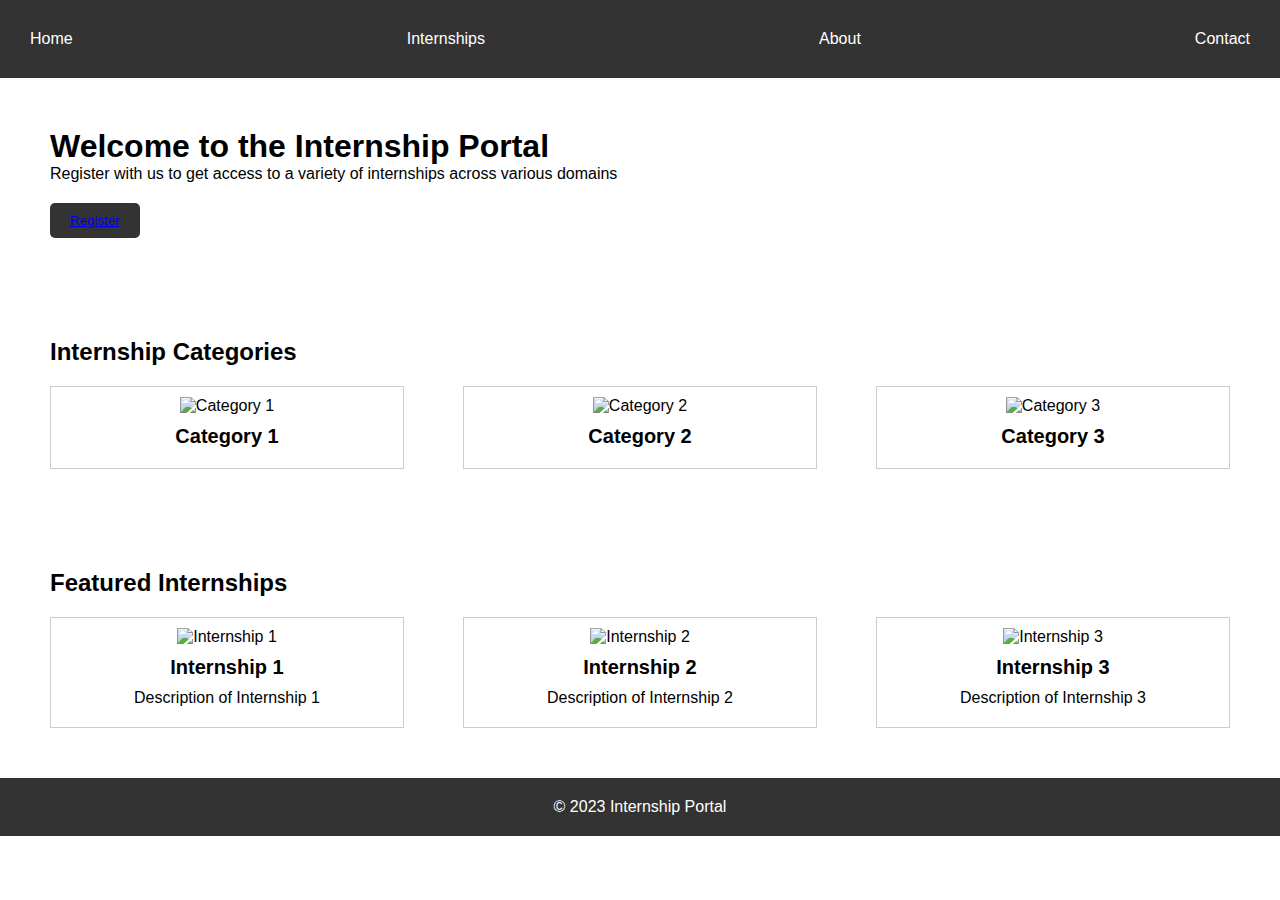
==== index.html @ fad30eff "Add files via upload" ====
<!DOCTYPE html>
<html lang="en">
<head>
    <meta charset="UTF-8">
    <meta name="viewport" content="width=device-width, initial-scale=1.0">
    <title>Internship Portal</title>
    <link rel="stylesheet" href="style.css">
</head>
<body>
    <header>
        <nav>
            <ul>
                <li><a href="#">Home</a></li>
                <li><a href="#">Internships</a></li>
                <li><a href="#">About</a></li>
                <li><a href="#">Contact</a></li>
            </ul>
        </nav>
    </header>
    <main>
        <section>
            <h1>Welcome to the Internship Portal</h1>
            <p>Register with us to get access to a variety of internships across various domains</p>
            <button><a href="#">Register</a></button>
        </section>
        <section>
            <h2>Internship Categories</h2>
            <div class="categories">
                <div>
                    <img src="category-1.jpg" alt="Category 1">
                    <h3>Category 1</h3>
                </div>
                <div>
                    <img src="category-2.jpg" alt="Category 2">
                    <h3>Category 2</h3>
                </div>
                <div>
                    <img src="category-3.jpg" alt="Category 3">
                    <h3>Category 3</h3>
                </div>
            </div>
        </section>
        <section>
            <h2>Featured Internships</h2>
            <div class="internships">
                <div>
                    <img src="internship-1.jpg" alt="Internship 1">
                    <h3>Internship 1</h3>
                    <p>Description of Internship 1</p>
                </div>
                <div>
                    <img src="internship-2.jpg" alt="Internship 2">
                    <h3>Internship 2</h3>
                    <p>Description of Internship 2</p>
                </div>
                <div>
                    <img src="internship-3.jpg" alt="Internship 3">
                    <h3>Internship 3</h3>
                    <p>Description of Internship 3</p>
                </div>
            </div>
        </section>
    </main>
    <footer>
        <p>&copy; 2023 Internship Portal</p>
    </footer>
</body>
</html>
---- style.css ----
* {
    box-sizing: border-box;
    margin: 0;
    padding: 0;
}

body {
    font-family: Arial, Helvetica, sans-serif;
}

header {
    background-color: #333;
    color: #fff;
    padding: 20px;
}

nav ul {
    list-style-type: none;
    display: flex;
    justify-content: space-between;
}

nav ul li {
    padding: 10px;
}

nav ul li a {
    color: #fff;
    text-decoration: none;
}

main section {
    padding: 50px;
}

main section h2 {
    margin-bottom: 20px;
}

.categories {
    display: flex;
    justify-content: space-between;
}

.categories div {
    width: 30%;
    border: 1px solid #ccc;
    padding: 10px;
    text-align: center;
}

.categories div img {
    width: 100%;
    height: 200px;
    object-fit: cover;
    margin-bottom: 10px;
}

.categories div h3 {
    font-size: 20px;
    margin-bottom: 10px;
}

.internships {
    display: flex;
    justify-content: space-between;
}

.internships div {
    width: 30%;
    border: 1px solid #ccc;
    padding: 10px;
    text-align: center;
}

.internships div img {
    width: 100%;
    height: 200px;
    object-fit: cover;
    margin-bottom: 10px;
}

.internships div h3 {
    font-size: 20px;
    margin-bottom: 10px;
}

.internships div p {
    margin-bottom: 10px;
}

button {
    background-color: #333;
    color: #fff;
    padding: 10px 20px;
    border: none;
    border-radius: 5px;
    margin-top: 20px;
    cursor: pointer;
}

footer {
    background-color: #333;
    color: #fff;
    text-align: center;
    padding: 20px;
}
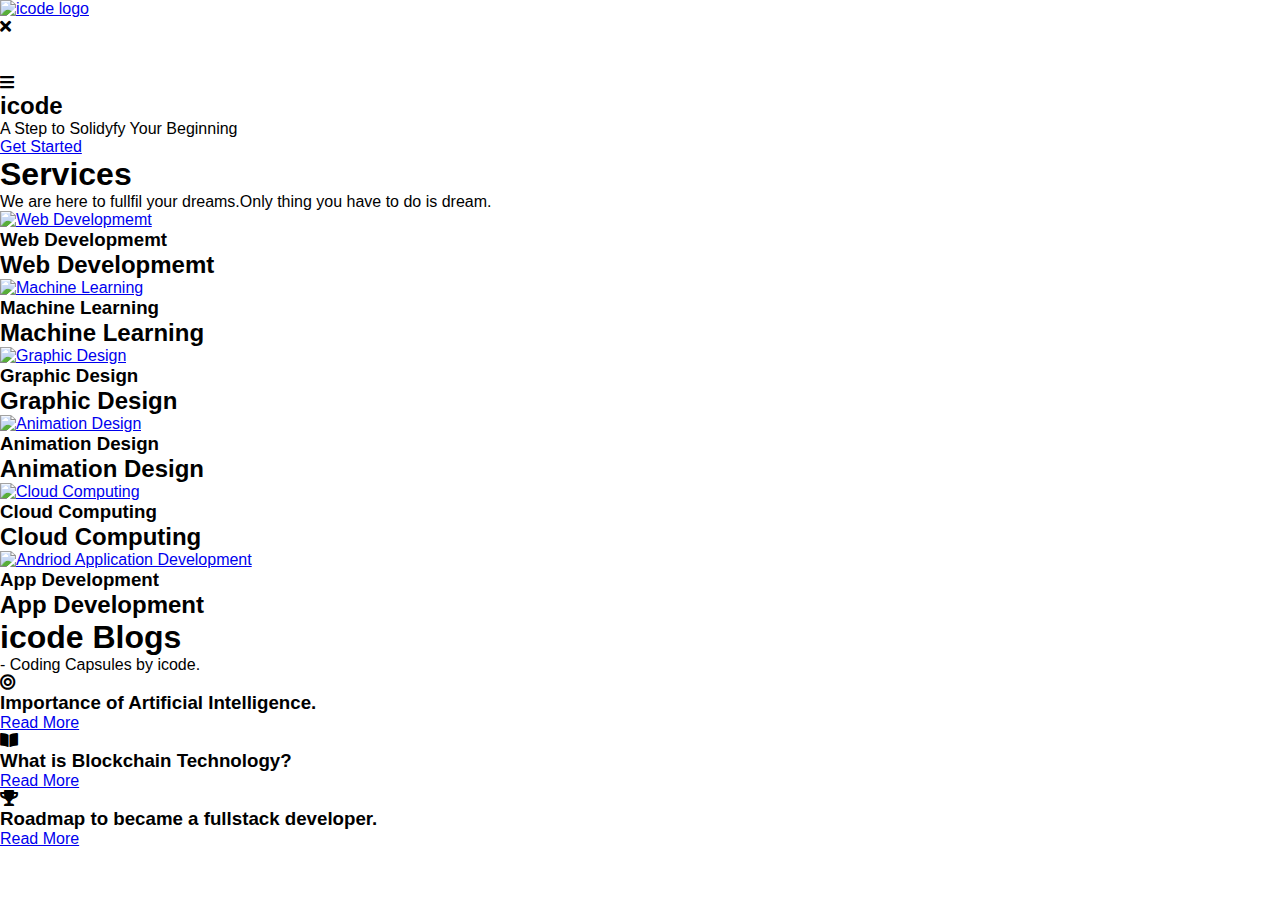
==== commit d3a2377e: "Update index.html" ====
--- a/index.html
+++ b/index.html
@@ -1,68 +1,184 @@
 <!DOCTYPE html>
 <html lang="en">
-<head>
-    <meta charset="UTF-8">
-    <meta name="viewport" content="width=device-width, initial-scale=1.0">
-    <title>Internship Portal</title>
-    <link rel="stylesheet" href="style.css">
-</head>
-<body>
-    <header>
-        <nav>
-            <ul>
-                <li><a href="#">Home</a></li>
-                <li><a href="#">Internships</a></li>
-                <li><a href="#">About</a></li>
-                <li><a href="#">Contact</a></li>
-            </ul>
-        </nav>
-    </header>
-    <main>
-        <section>
-            <h1>Welcome to the Internship Portal</h1>
-            <p>Register with us to get access to a variety of internships across various domains</p>
-            <button><a href="#">Register</a></button>
-        </section>
-        <section>
-            <h2>Internship Categories</h2>
-            <div class="categories">
-                <div>
-                    <img src="category-1.jpg" alt="Category 1">
-                    <h3>Category 1</h3>
-                </div>
-                <div>
-                    <img src="category-2.jpg" alt="Category 2">
-                    <h3>Category 2</h3>
-                </div>
-                <div>
-                    <img src="category-3.jpg" alt="Category 3">
-                    <h3>Category 3</h3>
-                </div>
+  <head>
+    <meta charset="UTF-8" />
+    <meta http-equiv="X-UA-Compatible" content="IE=edge" />
+    <meta name="viewport" content="width=device-width, initial-scale=1.0" />
+    <title>icode</title>
+    <!-- orignal css -->
+    <link rel="stylesheet" href="style.css" />
+    <!-- Bootstrap CSS -->
+    <link
+      href="https://cdn.jsdelivr.net/npm/bootstrap@5.0.2/dist/css/bootstrap.min.css"
+      rel="stylesheet"
+      integrity="sha384-EVSTQN3/azprG1Anm3QDgpJLIm9Nao0Yz1ztcQTwFspd3yD65VohhpuuCOmLASjC"
+      crossorigin="anonymous"
+    />
+
+    <link
+      rel="stylesheet"
+      href="https://cdnjs.cloudflare.com/ajax/libs/font-awesome/5.15.3/css/all.min.css"
+    />
+    <link
+      rel="stylesheet"
+      href="https://fonts.googleapis.com/css2?family=Poppins:wght@100;200;300;400;600;700&display=swap"
+    />
+    <script
+      src="https://kit.fontawesome.com/1cf73b5751.js"
+      crossorigin="anonymous"
+    ></script>
+  </head>
+
+  <body>
+    <!-- Created BY - icode -->
+    <section class="header">
+      <!--- Navbar starts here-->
+      <nav>
+        <a href="index.html" class="logo"
+          ><img
+            src="img/logo.svg"
+            alt="icode logo"
+            height="80px"
+            width="80px"
+          />
+        </a>
+        <div class="nav-links" id="navLinks">
+          <!-- Reposnive bar open and close -->
+          <i class="fa fa-times" onclick="hideMenu()"></i>
+          <ul>
+            <li><a href="Index.html">Home</a></li>
+            <li><a href="html/about.html">About</a></li>
+            <li><a href="html/Notes.html">Notes</a></li>
+            <li><a href="html/blog.html">Blog</a></li>
+            <li><a href="html/contact.html">Contact</a></li>
+          </ul>
+        </div>
+        <i class="fa fa-bars" onclick="showMenu()"></i>
+        <!-- Reposnive bar open and close -->
+      </nav>
+
+      <!--- Navbar ends here-->
+      <!-- center part starts here -->
+      <div class="text_box">
+        <h2>icode</h2>
+        <p id="headtext">A Step to Solidyfy Your Beginning</p>
+        <a href="#" class="hero_btn">Get Started</a>
+      </div>
+    </section>
+
+    <!-- center part ends here -->
+
+    <!-- Notes Section Start-->
+
+    <section class="Notes">
+      <div class="PageBlock">
+        <div class="verticalLine"></div>
+        <div class="Clear"></div>
+      </div>
+      <h1>Services</h1>
+      <p>We are here to fullfil your dreams.Only thing you have to do is dream.</p>
+
+      <div class="row">
+        <div class="Notes-col">
+          <a href="#"
+            ><img src="img/service1.jpg" alt="Web Developmemt"
+          /></a>
+          <div class="layer">
+            <h3>Web Developmemt</h3>
+          </div>
+          <h2>Web Developmemt</h2>
+        </div>
+        <div class="Notes-col">
+          <a href="#"
+            ><img src="img/service2.jpg" alt="Machine Learning"
+          /></a>
+          <div class="layer">
+            <h3>Machine Learning</h3>
+          </div>
+          <h2>Machine Learning</h2>
+        </div>
+        <div class="Notes-col">
+          <a href="#"
+            ><img src="img/service3.jpg" alt="Graphic Design"
+          /></a>
+          <div class="layer">
+            <h3>Graphic Design</h3>
+          </div>
+          <h2>Graphic Design</h2>
+        </div>
+        <div class="Notes-col">
+            <a href="#"
+              ><img src="img/service4.jpg" alt="Animation Design"
+            /></a>
+            <div class="layer">
+              <h3>Animation Design</h3>
             </div>
-        </section>
-        <section>
-            <h2>Featured Internships</h2>
-            <div class="internships">
-                <div>
-                    <img src="internship-1.jpg" alt="Internship 1">
-                    <h3>Internship 1</h3>
-                    <p>Description of Internship 1</p>
-                </div>
-                <div>
-                    <img src="internship-2.jpg" alt="Internship 2">
-                    <h3>Internship 2</h3>
-                    <p>Description of Internship 2</p>
-                </div>
-                <div>
-                    <img src="internship-3.jpg" alt="Internship 3">
-                    <h3>Internship 3</h3>
-                    <p>Description of Internship 3</p>
-                </div>
+            <h2>Animation Design</h2>
+          </div>
+          <div class="Notes-col">
+            <a href="#"
+              ><img src="img/service5.png" alt="Cloud Computing"
+            /></a>
+            <div class="layer">
+              <h3>Cloud Computing</h3>
             </div>
-        </section>
-    </main>
-    <footer>
-        <p>&copy; 2023 Internship Portal</p>
-    </footer>
-</body>
+            <h2>Cloud Computing</h2>
+          </div>
+          <div class="Notes-col">
+            <a href="#"
+              ><img src="img/service6.jpg" alt="Andriod Application Development"
+            /></a>
+            <div class="layer">
+              <h3>App Development</h3>
+            </div>
+            <h2>App Development</h2>
+          </div>
+      </div>
+    </section>
+    <!-- Notes Section End -->
+
+    <!-- Blogs Section Start -->
+    <section class="Blog">
+        <div class="verticalLine"></div>
+        <div class="Clear"></div>
+      </div>
+      <h1>icode Blogs</h1>
+      <p>- Coding Capsules by icode.</p>
+
+      <div class="row">
+        <div class="Blog-col">
+          <i class="fas fa-solid fa-bullseye"></i>
+          <h3>Importance of Artificial Intelligence.</h3>
+          <a href="#" class="hero_btn1">Read More</a>
+        </div>
+        <div class="Blog-col">
+          <i class="fas fa-book-open"></i>
+          <h3>What is Blockchain Technology?</h3>
+          <a href="#" class="hero_btn1">Read More</a>
+        </div>
+        <div class="Blog-col">
+          <i class="fas fa-trophy"></i>
+          <h3>Roadmap to became a fullstack developer.</h3>
+          <a href="#" class="hero_btn1">Read More</a>
+        </div>
+      </div>
+    </section>
+    <!-- Blog Section End -->
+
+    <script src="script.js"></script>
+    <!-- Optional JavaScript; choose one of the two! -->
+
+    <!-- Option 1: Bootstrap Bundle with Popper -->
+    <script
+      src="https://cdn.jsdelivr.net/npm/bootstrap@5.0.2/dist/js/bootstrap.bundle.min.js"
+      integrity="sha384-MrcW6ZMFYlzcLA8Nl+NtUVF0sA7MsXsP1UyJoMp4YLEuNSfAP+JcXn/tWtIaxVXM"
+      crossorigin="anonymous"
+    ></script>
+
+    <!-- Option 2: Separate Popper and Bootstrap JS -->
+    <!--
+    <script src="https://cdn.jsdelivr.net/npm/@popperjs/core@2.9.2/dist/umd/popper.min.js" integrity="sha384-IQsoLXl5PILFhosVNubq5LC7Qb9DXgDA9i+tQ8Zj3iwWAwPtgFTxbJ8NT4GN1R8p" crossorigin="anonymous"></script>
+    <script src="https://cdn.jsdelivr.net/npm/bootstrap@5.0.2/dist/js/bootstrap.min.js" integrity="sha384-cVKIPhGWiC2Al4u+LWgxfKTRIcfu0JTxR+EQDz/bgldoEyl4H0zUF0QKbrJ0EcQF" crossorigin="anonymous"></script>
+    -->
+  </body>
 </html>
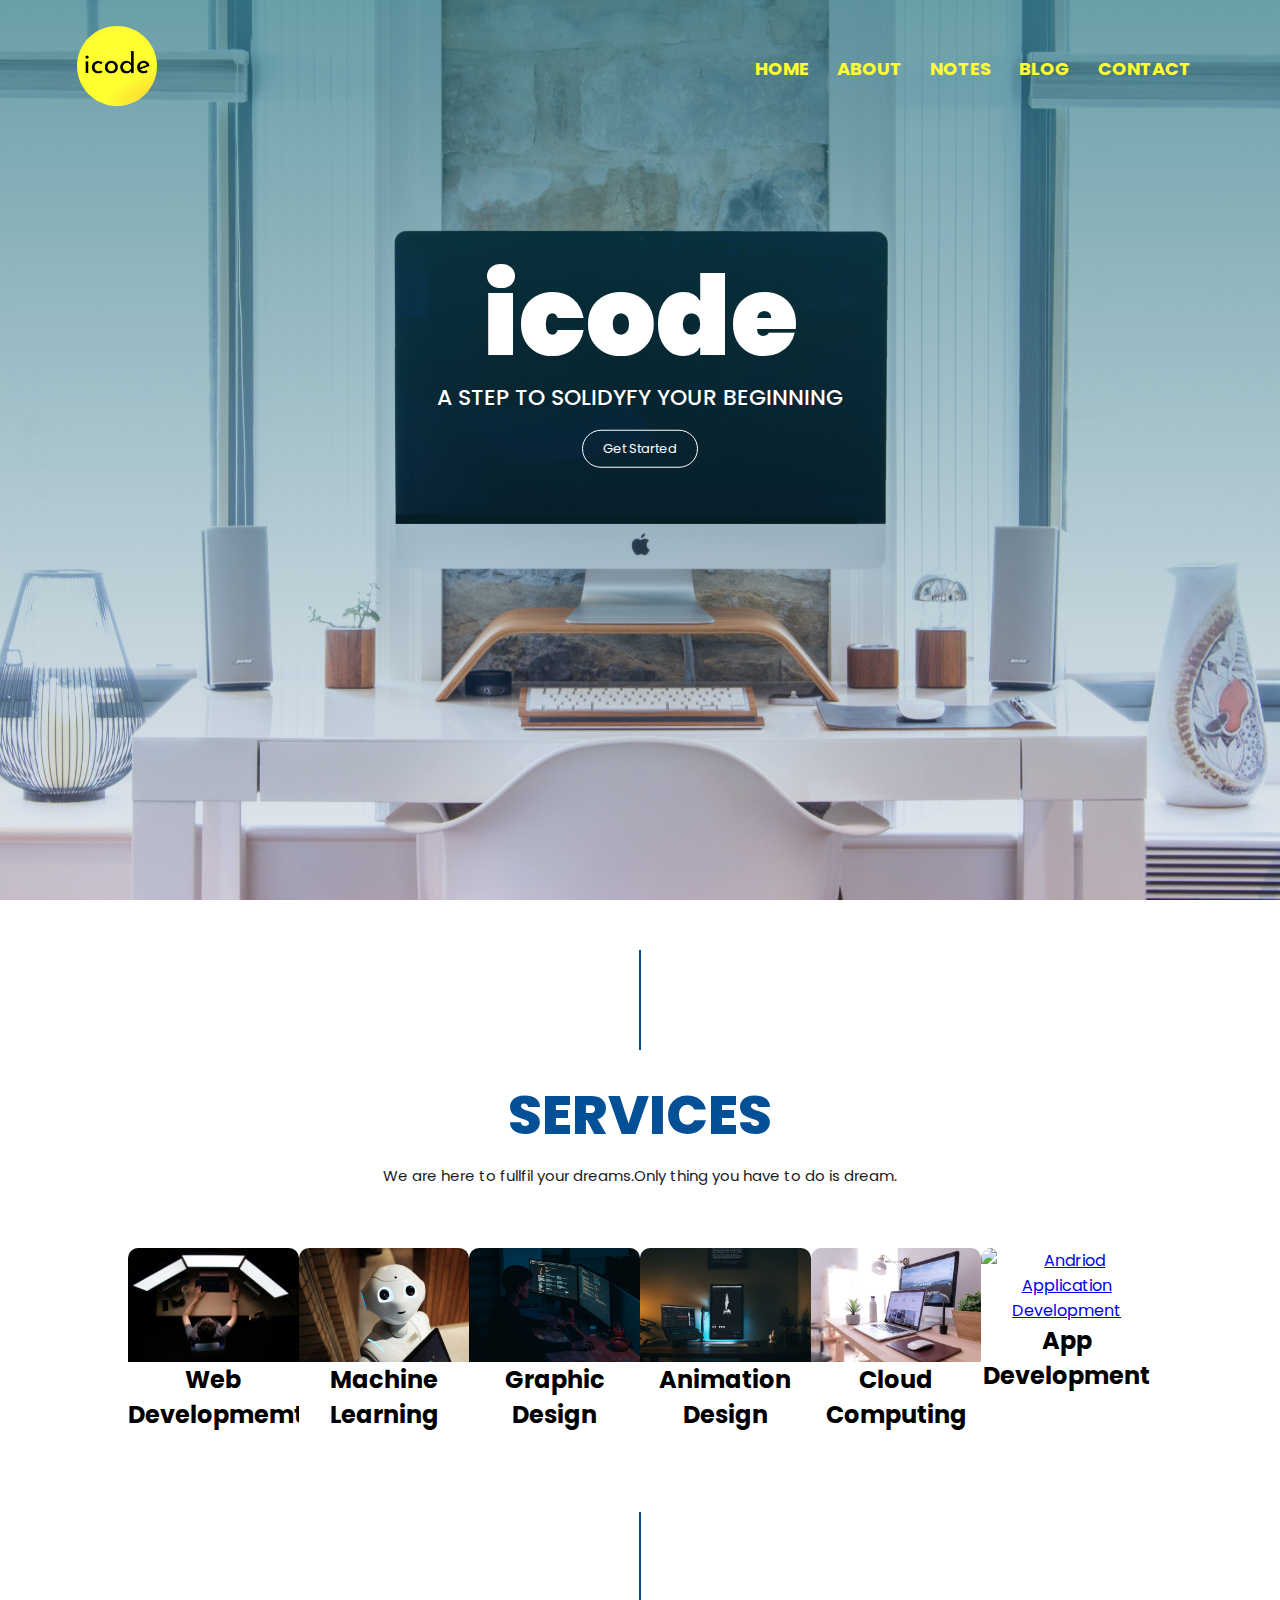
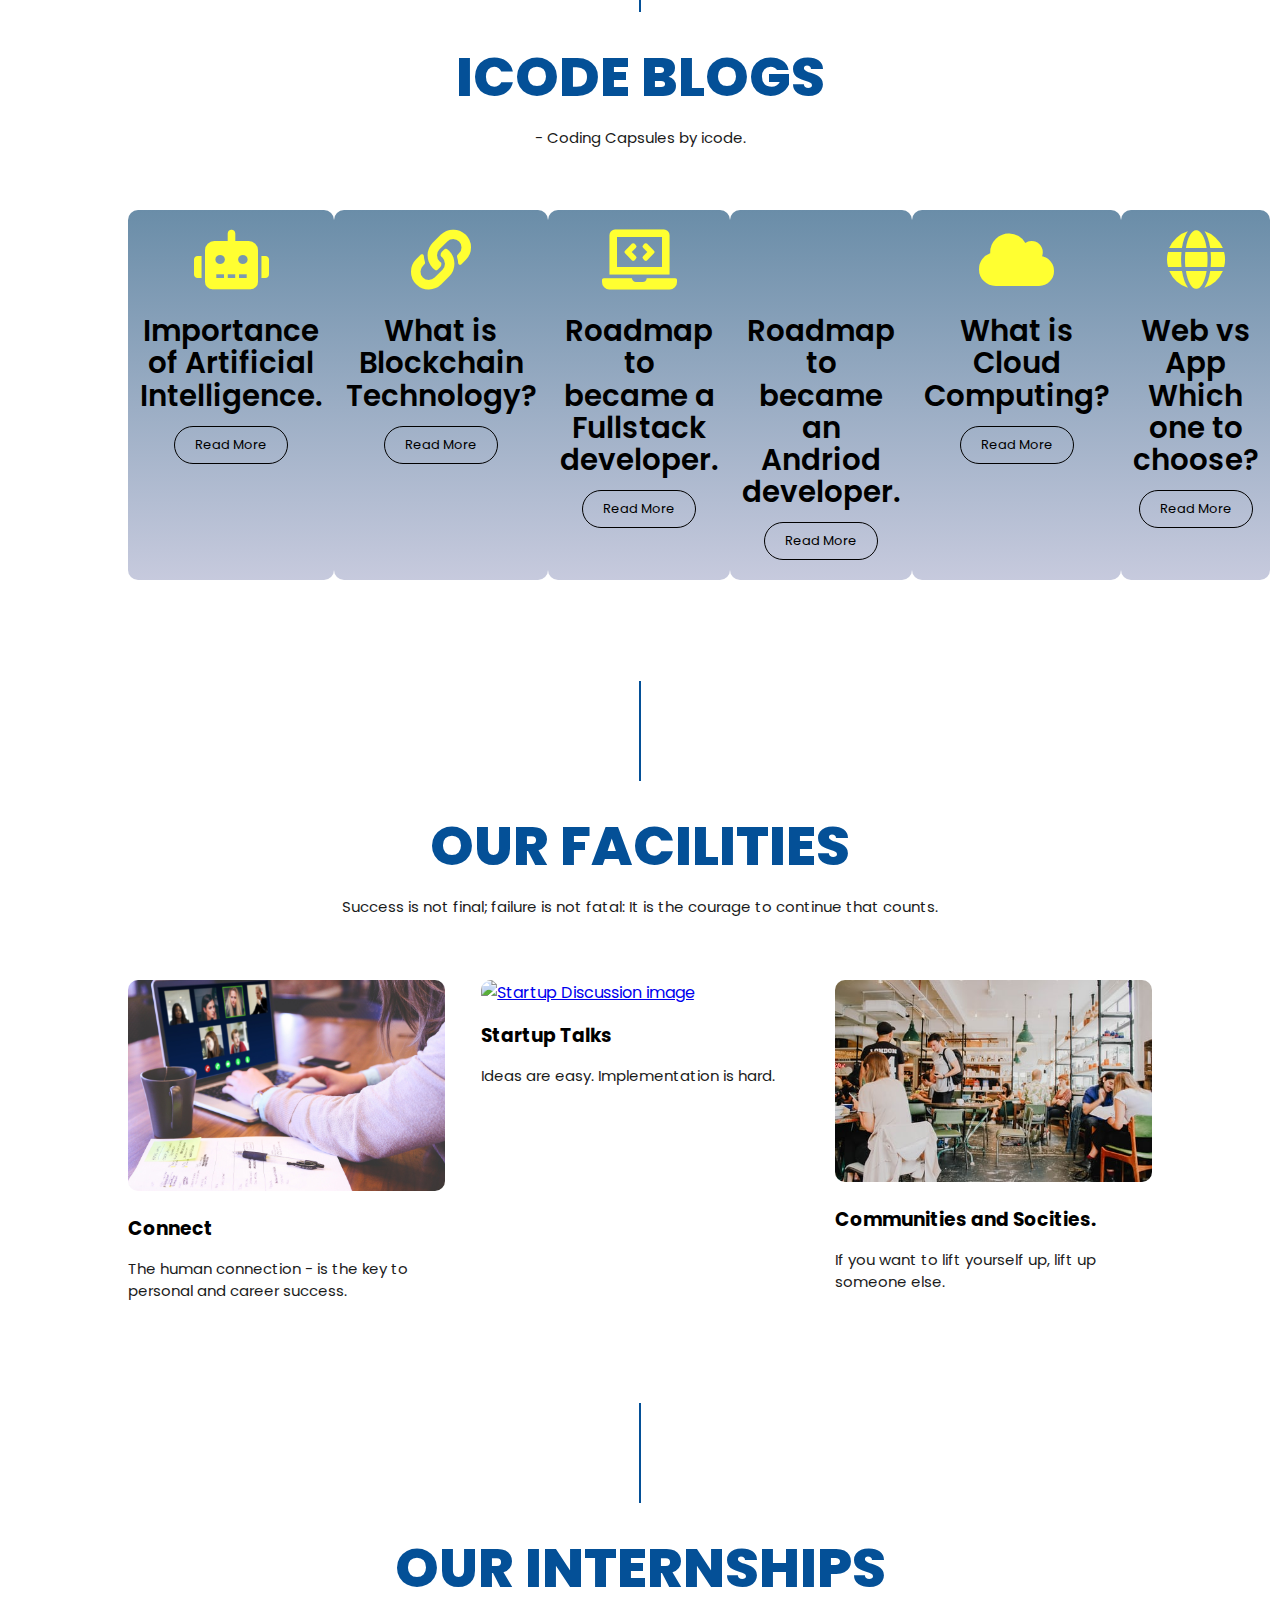
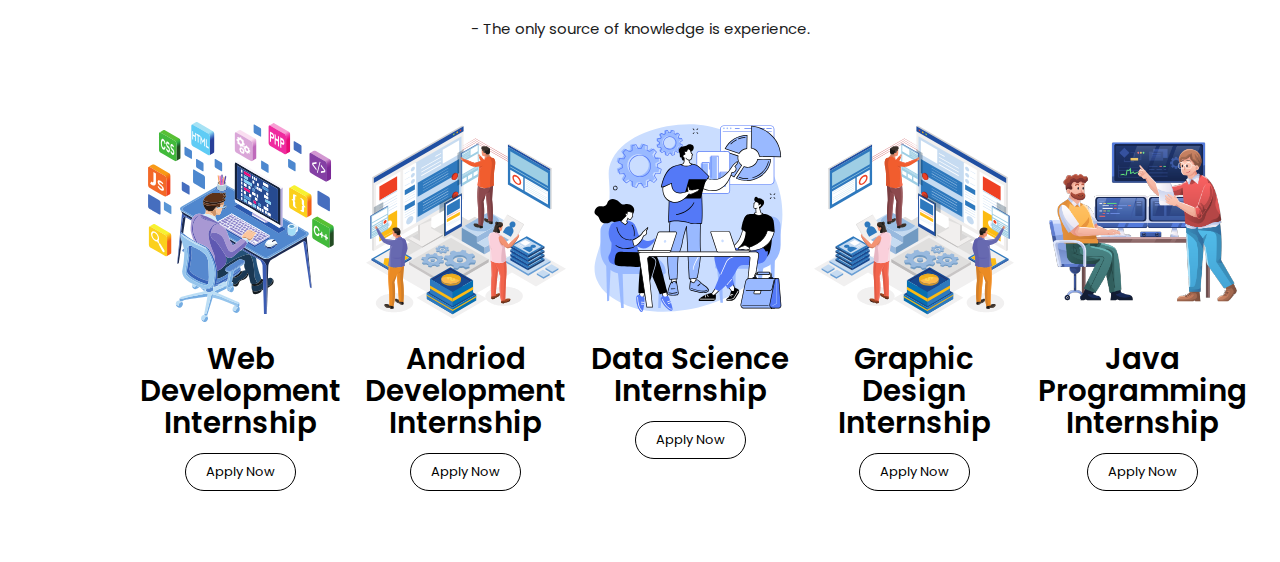
==== commit 3f89e4f8: "Add files via upload" ====
--- a/index.html
+++ b/index.html
@@ -1,184 +1,246 @@
 <!DOCTYPE html>
 <html lang="en">
-  <head>
-    <meta charset="UTF-8" />
-    <meta http-equiv="X-UA-Compatible" content="IE=edge" />
-    <meta name="viewport" content="width=device-width, initial-scale=1.0" />
-    <title>icode</title>
-    <!-- orignal css -->
-    <link rel="stylesheet" href="style.css" />
-    <!-- Bootstrap CSS -->
-    <link
-      href="https://cdn.jsdelivr.net/npm/bootstrap@5.0.2/dist/css/bootstrap.min.css"
-      rel="stylesheet"
-      integrity="sha384-EVSTQN3/azprG1Anm3QDgpJLIm9Nao0Yz1ztcQTwFspd3yD65VohhpuuCOmLASjC"
-      crossorigin="anonymous"
-    />
-
-    <link
-      rel="stylesheet"
-      href="https://cdnjs.cloudflare.com/ajax/libs/font-awesome/5.15.3/css/all.min.css"
-    />
-    <link
-      rel="stylesheet"
-      href="https://fonts.googleapis.com/css2?family=Poppins:wght@100;200;300;400;600;700&display=swap"
-    />
-    <script
-      src="https://kit.fontawesome.com/1cf73b5751.js"
-      crossorigin="anonymous"
-    ></script>
-  </head>
-
-  <body>
-    <!-- Created BY - icode -->
-    <section class="header">
-      <!--- Navbar starts here-->
-      <nav>
-        <a href="index.html" class="logo"
-          ><img
-            src="img/logo.svg"
-            alt="icode logo"
-            height="80px"
-            width="80px"
-          />
-        </a>
-        <div class="nav-links" id="navLinks">
-          <!-- Reposnive bar open and close -->
-          <i class="fa fa-times" onclick="hideMenu()"></i>
-          <ul>
-            <li><a href="Index.html">Home</a></li>
-            <li><a href="html/about.html">About</a></li>
-            <li><a href="html/Notes.html">Notes</a></li>
-            <li><a href="html/blog.html">Blog</a></li>
-            <li><a href="html/contact.html">Contact</a></li>
-          </ul>
-        </div>
-        <i class="fa fa-bars" onclick="showMenu()"></i>
+
+<head>
+  <meta charset="UTF-8" />
+  <meta http-equiv="X-UA-Compatible" content="IE=edge" />
+  <meta name="viewport" content="width=device-width, initial-scale=1.0" />
+  <title>icode</title>
+  <!-- orignal css -->
+  <link rel="stylesheet" href="style.css" />
+  <!-- Bootstrap CSS -->
+  <link href="https://cdn.jsdelivr.net/npm/bootstrap@5.0.2/dist/css/bootstrap.min.css" rel="stylesheet"
+    integrity="sha384-EVSTQN3/azprG1Anm3QDgpJLIm9Nao0Yz1ztcQTwFspd3yD65VohhpuuCOmLASjC" crossorigin="anonymous" />
+
+  <link rel="stylesheet" href="https://cdnjs.cloudflare.com/ajax/libs/font-awesome/5.15.3/css/all.min.css" />
+  <link rel="stylesheet"
+    href="https://fonts.googleapis.com/css2?family=Poppins:wght@100;200;300;400;600;700&display=swap" />
+  <script src="https://kit.fontawesome.com/1cf73b5751.js" crossorigin="anonymous"></script>
+</head>
+
+<body>
+  <!-- Created BY - icode -->
+  <section class="header">
+    <!--- Navbar starts here-->
+    <nav>
+      <a href="index.html" class="logo"><img src="img/logo.svg" alt="icode logo" height="80px" width="80px" />
+      </a>
+      <div class="nav-links" id="navLinks">
         <!-- Reposnive bar open and close -->
-      </nav>
-
-      <!--- Navbar ends here-->
-      <!-- center part starts here -->
-      <div class="text_box">
-        <h2>icode</h2>
-        <p id="headtext">A Step to Solidyfy Your Beginning</p>
-        <a href="#" class="hero_btn">Get Started</a>
+        <i class="fa fa-times" onclick="hideMenu()"></i>
+        <ul>
+          <li><a href="Index.html">Home</a></li>
+          <li><a href="html/about.html">About</a></li>
+          <li><a href="html/Notes.html">Notes</a></li>
+          <li><a href="html/blog.html">Blog</a></li>
+          <li><a href="html/contact.html">Contact</a></li>
+        </ul>
+      </div>
+      <i class="fa fa-bars" onclick="showMenu()"></i>
+      <!-- Reposnive bar open and close -->
+    </nav>
+
+    <!--- Navbar ends here-->
+    <!-- center part starts here -->
+    <div class="text_box">
+      <h2>icode</h2>
+      <p id="headtext">A Step to Solidyfy Your Beginning</p>
+      <a href="#" class="hero_btn">Get Started</a>
+    </div>
+  </section>
+
+  <!-- center part ends here -->
+
+  <!-- Service Section Start-->
+
+  <section class="service">
+    <div class="PageBlock">
+      <div class="verticalLine"></div>
+      <div class="Clear"></div>
+    </div>
+    <h1>Services</h1>
+    <p>We are here to fullfil your dreams.Only thing you have to do is dream.</p>
+
+    <div class="row">
+      <div class="service-col">
+        <a href="#"><img src="img/service1.jpg" alt="Web Developmemt" /></a>
+        <div class="layer">
+          <h3>Web Developmemt</h3>
+        </div>
+        <h2>Web Developmemt</h2>
+      </div>
+      <div class="service-col">
+        <a href="#"><img src="img/service2.jpg" alt="Machine Learning" /></a>
+        <div class="layer">
+          <h3>Machine Learning</h3>
+        </div>
+        <h2>Machine Learning</h2>
+      </div>
+      <div class="service-col">
+        <a href="#"><img src="img/service3.jpg" alt="Graphic Design" /></a>
+        <div class="layer">
+          <h3>Graphic Design</h3>
+        </div>
+        <h2>Graphic Design</h2>
+      </div>
+      <div class="service-col">
+        <a href="#"><img src="img/service4.jpg" alt="Animation Design" /></a>
+        <div class="layer">
+          <h3>Animation Design</h3>
+        </div>
+        <h2>Animation Design</h2>
+      </div>
+      <div class="service-col">
+        <a href="#"><img src="img/service5.png" alt="Cloud Computing" /></a>
+        <div class="layer">
+          <h3>Cloud Computing</h3>
+        </div>
+        <h2>Cloud Computing</h2>
+      </div>
+      <div class="service-col">
+        <a href="#"><img src="img/service6.jpg" alt="Andriod Application Development" /></a>
+        <div class="layer">
+          <h3>App Development</h3>
+        </div>
+        <h2>App Development</h2>
+      </div>
+    </div>
+  </section>
+  <!-- Service Section End -->
+
+  <!-- Blogs Section Start -->
+  <section class="Blog">
+    <div class="PageBlock"></div>
+    <div class="verticalLine"></div>
+    <div class="Clear"></div>
+    </div>
+    <h1>icode Blogs</h1>
+    <p>- Coding Capsules by icode.</p>
+
+    <div class="row">
+      <div class="Blog-col">
+        <i class="fas fa-solid fa-robot"></i>
+        <h3>Importance of Artificial Intelligence.</h3>
+        <a href="#" class="hero_btn1">Read More</a>
+      </div>
+      <div class="Blog-col">
+        <i class="fas fa-solid fa-link"></i>
+        <h3>What is Blockchain Technology?</h3>
+        <a href="#" class="hero_btn1">Read More</a>
+      </div>
+      <div class="Blog-col">
+        <i class="fas fa-solid fa-laptop-code"></i>
+        <h3>Roadmap to became a Fullstack developer.</h3>
+        <a href="#" class="hero_btn1">Read More</a>
+      </div>
+      <div class="Blog-col">
+        <i class="fas fa-brands fa-android"></i>
+        <h3>Roadmap to became an Andriod developer.</h3>
+        <a href="#" class="hero_btn1">Read More</a>
+      </div>
+      <div class="Blog-col">
+        <i class="fas fa-solid fa-cloud"></i>
+        <h3>What is Cloud Computing?</h3>
+        <a href="#" class="hero_btn1">Read More</a>
+      </div>
+      <div class="Blog-col">
+        <i class="fas fa-solid fa-globe"></i>
+        <h3>Web vs App Which one to choose?</h3>
+        <a href="#" class="hero_btn1">Read More</a>
+      </div>
+    </div>
+  </section>
+  <!-- Blog Section End -->
+
+  <!-- Facilities Section Start -->
+  <section class="facilities">
+    <div class="PageBlock">
+      <div class="verticalLine"></div>
+      <div class="Clear"></div>
+    </div>
+    <h1>Our Facilities</h1>
+    <p>Success is not final; failure is not fatal: It is the courage to continue that counts.</p>
+
+    <div class="row">
+      <div class="facilities-col">
+        <a href="#"><img src="img/facility1.jpg" alt="Connect People"></a>
+        <h3>Connect</h3>
+        <p>The human connection - is the key to personal and career success.
+        </p>
+      </div>
+      <div class="facilities-col">
+        <a href="#"><img src="img/facility2.jpg" alt="Startup Discussion image"></a>
+        <h3>Startup Talks</h3>
+        <p>Ideas are easy. Implementation is hard.</p>
+      </div>
+      <div class="facilities-col">
+        <a href="#"><img src="img/facility3.png" alt="Communities and Society image"></a>
+        <h3>Communities and Socities.</h3>
+        <p>If you want to lift yourself up, lift up someone else.</p>
+      </div>
+    </div>
+  </section>
+  <!-- Facilities Section End -->
+
+    <!-- Internship Section Start -->
+    <section class="Intern">
+      <div class="PageBlock"></div>
+      <div class="verticalLine"></div>
+      <div class="Clear"></div>
+      </div>
+      <h1>Our Internships</h1>
+      <p>- The only source of knowledge is experience.</p>
+  
+      <div class="row">
+        <div class="Intern-col">
+          <img src="img/Web Development.svg" alt="Web Development Image" height="200px" width="200px">
+          <h3>Web Development Internship</h3>
+          <a href="#" class="hero_btn2">Apply Now</a>
+        </div>
+        <div class="Intern-col">
+          <img src="img/Andriod Development.svg" alt="Web Development Image" height="200px" width="200px">
+          <h3>Andriod Development Internship</h3>
+          <a href="#" class="hero_btn2">Apply Now</a>
+        </div>
+        <div class="Intern-col">
+          <img src="img/Data Science.svg" alt="Web Development Image" height="200px" width="200px">
+          <h3>Data Science Internship</h3>
+          <a href="#" class="hero_btn2">Apply Now</a>
+        </div>
+        <div class="Intern-col">
+          <img src="img/Graphic Designing.svg" alt="Graphic Design Image" height="200px" width="200px">
+          <h3>Graphic Design Internship</h3>
+          <a href="#" class="hero_btn2">Apply Now</a>
+        </div>
+        <div class="Intern-col">
+          <img src="img/Java Programming.svg" alt="Graphic Design Image" height="200px" width="200px">
+          <h3>Java Programming Internship</h3>
+          <a href="#" class="hero_btn2">Apply Now</a>
+        </div>
+        <div class="Intern-col">
+          <img src="img/Cloud Computing.svg" alt="Graphic Design Image" height="200px" width="200px">
+          <h3>Cloud Computing Internship</h3>
+          <a href="#" class="hero_btn2">Apply Now</a>
+        </div>
       </div>
     </section>
-
-    <!-- center part ends here -->
-
-    <!-- Notes Section Start-->
-
-    <section class="Notes">
-      <div class="PageBlock">
-        <div class="verticalLine"></div>
-        <div class="Clear"></div>
-      </div>
-      <h1>Services</h1>
-      <p>We are here to fullfil your dreams.Only thing you have to do is dream.</p>
-
-      <div class="row">
-        <div class="Notes-col">
-          <a href="#"
-            ><img src="img/service1.jpg" alt="Web Developmemt"
-          /></a>
-          <div class="layer">
-            <h3>Web Developmemt</h3>
-          </div>
-          <h2>Web Developmemt</h2>
-        </div>
-        <div class="Notes-col">
-          <a href="#"
-            ><img src="img/service2.jpg" alt="Machine Learning"
-          /></a>
-          <div class="layer">
-            <h3>Machine Learning</h3>
-          </div>
-          <h2>Machine Learning</h2>
-        </div>
-        <div class="Notes-col">
-          <a href="#"
-            ><img src="img/service3.jpg" alt="Graphic Design"
-          /></a>
-          <div class="layer">
-            <h3>Graphic Design</h3>
-          </div>
-          <h2>Graphic Design</h2>
-        </div>
-        <div class="Notes-col">
-            <a href="#"
-              ><img src="img/service4.jpg" alt="Animation Design"
-            /></a>
-            <div class="layer">
-              <h3>Animation Design</h3>
-            </div>
-            <h2>Animation Design</h2>
-          </div>
-          <div class="Notes-col">
-            <a href="#"
-              ><img src="img/service5.png" alt="Cloud Computing"
-            /></a>
-            <div class="layer">
-              <h3>Cloud Computing</h3>
-            </div>
-            <h2>Cloud Computing</h2>
-          </div>
-          <div class="Notes-col">
-            <a href="#"
-              ><img src="img/service6.jpg" alt="Andriod Application Development"
-            /></a>
-            <div class="layer">
-              <h3>App Development</h3>
-            </div>
-            <h2>App Development</h2>
-          </div>
-      </div>
-    </section>
-    <!-- Notes Section End -->
-
-    <!-- Blogs Section Start -->
-    <section class="Blog">
-        <div class="verticalLine"></div>
-        <div class="Clear"></div>
-      </div>
-      <h1>icode Blogs</h1>
-      <p>- Coding Capsules by icode.</p>
-
-      <div class="row">
-        <div class="Blog-col">
-          <i class="fas fa-solid fa-bullseye"></i>
-          <h3>Importance of Artificial Intelligence.</h3>
-          <a href="#" class="hero_btn1">Read More</a>
-        </div>
-        <div class="Blog-col">
-          <i class="fas fa-book-open"></i>
-          <h3>What is Blockchain Technology?</h3>
-          <a href="#" class="hero_btn1">Read More</a>
-        </div>
-        <div class="Blog-col">
-          <i class="fas fa-trophy"></i>
-          <h3>Roadmap to became a fullstack developer.</h3>
-          <a href="#" class="hero_btn1">Read More</a>
-        </div>
-      </div>
-    </section>
-    <!-- Blog Section End -->
-
-    <script src="script.js"></script>
-    <!-- Optional JavaScript; choose one of the two! -->
-
-    <!-- Option 1: Bootstrap Bundle with Popper -->
-    <script
-      src="https://cdn.jsdelivr.net/npm/bootstrap@5.0.2/dist/js/bootstrap.bundle.min.js"
-      integrity="sha384-MrcW6ZMFYlzcLA8Nl+NtUVF0sA7MsXsP1UyJoMp4YLEuNSfAP+JcXn/tWtIaxVXM"
-      crossorigin="anonymous"
-    ></script>
-
-    <!-- Option 2: Separate Popper and Bootstrap JS -->
-    <!--
+    <!-- Internship Section End -->
+
+
+
+  <script src="script.js"></script>
+  <!-- Optional JavaScript; choose one of the two! -->
+
+  <!-- Option 1: Bootstrap Bundle with Popper -->
+  <script src="https://cdn.jsdelivr.net/npm/bootstrap@5.0.2/dist/js/bootstrap.bundle.min.js"
+    integrity="sha384-MrcW6ZMFYlzcLA8Nl+NtUVF0sA7MsXsP1UyJoMp4YLEuNSfAP+JcXn/tWtIaxVXM"
+    crossorigin="anonymous"></script>
+
+  <!-- Option 2: Separate Popper and Bootstrap JS -->
+  <!--
     <script src="https://cdn.jsdelivr.net/npm/@popperjs/core@2.9.2/dist/umd/popper.min.js" integrity="sha384-IQsoLXl5PILFhosVNubq5LC7Qb9DXgDA9i+tQ8Zj3iwWAwPtgFTxbJ8NT4GN1R8p" crossorigin="anonymous"></script>
     <script src="https://cdn.jsdelivr.net/npm/bootstrap@5.0.2/dist/js/bootstrap.min.js" integrity="sha384-cVKIPhGWiC2Al4u+LWgxfKTRIcfu0JTxR+EQDz/bgldoEyl4H0zUF0QKbrJ0EcQF" crossorigin="anonymous"></script>
     -->
-  </body>
-</html>
+</body>
+
+</html>--- a/style.css
+++ b/style.css
@@ -1,107 +1,488 @@
 * {
-    box-sizing: border-box;
     margin: 0;
     padding: 0;
-}
-
-body {
-    font-family: Arial, Helvetica, sans-serif;
-}
-
-header {
-    background-color: #333;
+    box-sizing: border-box;
+    font-family: 'Poppins', sans-serif;
+}
+
+.header {
+    min-height: 100vh;
+    width: 100%;
+    background-position: center;
+    background-size: cover;
+    position: relative;
+    background-image: linear-gradient(#0d63729d, #22307b1a), url(img/bg.jpg);
+    background-color: rgb(255, 255, 255);
+}
+/* navbar section starts here */
+
+nav {
+    display: flex;
+    padding: 2% 6%;
+    justify-content: space-between;
+    align-items: center;
+}
+
+nav .logo {
+    text-decoration: none;
+}
+
+nav .fab {
+    font-size: 42px;
+    /* color: #5236f4; */
+    color:#ffff31;
+}
+
+.nav-links {
+    flex: 1;
+    text-align: right;
+}
+
+.nav-links ul li {
+    display: inline-block;
+    list-style: none;
+    padding: 8px 12px;
+    position: relative;
+    text-transform: uppercase;
+    font-weight: bold;
+}
+
+.nav-links ul li a {
+    text-decoration: none;
+    color:#ffff31;
+    font-size: 18px;
+}
+
+.nav-links ul li::after {
+    content: '';
+    width: 0%;
+    height: 2px;
+    background:#ffff31;
+    display: block;
+    margin: auto;
+    transition: 0.5s;
+}
+
+.nav-links ul li:hover::after {
+    width: 100%;
+}
+nav .fa {
+    display: none;
+}
+
+/* navbar section ends here */
+
+/* Responsive Navbar Section Start */
+
+@media(max-width: 700px) {
+    .text_box h2 {
+        font-size: 50px;
+    }
+    .text_box #headtext {
+        font-size: 23px;
+    }
+    .text_box p {
+        margin: 10px 40px;
+        font-size: 20px;
+    }
+    .nav-links ul li {
+        display: block;
+    }
+    .nav-links {
+        position: fixed;
+        background:#5f0a87;
+        height: 100vh;
+        width: 200px;
+        top: 0;
+        right: -200px;
+        text-align: left;
+        z-index: 2;
+        transition: 1.2s;
+    }
+    nav .fa {
+        display: block;
+        color: #ffff;
+        margin: 10px;
+        font-size: 22px;
+        cursor: pointer;
+    }
+    .nav-links ul {
+        padding: 30px;
+    }
+}
+
+/* Responsive Navbar Section End */
+
+/* Center css starts here */
+
+.text_box {
+    width: 90%;
     color: #fff;
-    padding: 20px;
-}
-
-nav ul {
-    list-style-type: none;
+    position: absolute;
+    top: 39%;
+    left: 50%;
+    transform: translate(-50%, -50%);
+    text-align: center;
+}
+
+.text_box h2 {
+    font-size: 110px;
+    font-weight: 900;
+    color:#ffffff;
+}
+
+.text_box #headtext {
+    font-size: 22px;
+    font-weight: 500;
+    text-transform: uppercase;
+    margin-top: -2%;
+    margin-bottom: 1%;
+    color:#ffffff;
+}
+
+.text_box p {
+    margin: 5px 0 40px;
+    font-size: 18px;
+    color: #ffff;
+}
+
+.hero_btn {
+    position: relative;
+    display: inline-block;
+    color: #fff;
+    border: 1px solid #fff;
+    border-radius: 25px;
+    padding: 8px 20px;
+    font-size: 13px;
+    background: transparent;
+    cursor: pointer;
+    text-decoration: none;
+}
+
+.hero_btn:hover {
+    border: 1px solid #ffff31;
+    background:#ffff31;
+    color: black;
+    transition: 1s;
+}
+
+/* Center css ends here */
+
+/* Services Section Start */
+
+.service {
+    width: 80%;
+    margin: auto;
+    text-align: center;
+    padding-top: 50px;
+}
+
+.service-col {
+    position: relative;
+    flex-basis: 32%;
+    border-radius: 10px;
+    margin-bottom: 30px;
+    overflow: hidden;
+}
+
+.service-col img {
+    width: 100%;
+    display: block;
+}
+
+.layer {
+    background: transparent;
+    width: 100%;
+    height: 100%;
+    position: absolute;
+    top: 0;
+    left: 0;
+    transition: 0.5s;
+}
+
+.layer:hover {
+    /* background: rgba(226, 0, 0, 0.7); */
+    background: #0d4b729d;
+}
+
+.layer h3 {
+    position: absolute;
+    width: 100%;
+    font-weight: 500;
+    color: #fff;
+    font-size: 26px;
+    bottom: 0;
+    left: 50%;
+    transform: translateX(-50%);
+    opacity: 0;
+    transition: 0.5s;
+}
+
+.layer:hover h3 {
+    bottom: 49%;
+    opacity: 1;
+}
+
+/* Services Section End */
+
+/* Blog Section Start */
+
+.Blog{
+    font-size: 25px;
+    color:black;
+}
+
+.fas{
+    color: #ffff31;
+    font-size: 60px;
+    margin-bottom: 15px;
+}
+
+.hero_btn1 {
+    position: relative;
+    display: inline-block;
+    color: rgb(0, 0, 0);
+    border: 1px solid rgb(0, 0, 0);
+    border-radius: 25px;
+    padding: 8px 20px;
+    font-size: 13px;
+    background: transparent;
+    cursor: pointer;
+    text-decoration: none;
+}
+
+.hero_btn1:hover {
+    border: 1px solid  #000000;
+    background:  #ffff31;
+    color: black;
+    transition: 1s;
+}
+
+.Blog {
+    width: 80%;
+    margin: auto;
+    text-align: center;
+    padding-top: 50px;
+}
+
+.verticalLine {
+    width: 2px;
+    height: 100px;
+    margin: 0 auto  40px;
+    background-color:#045097;
+}
+
+.Clear {
+    clear: both;
+}
+
+h1 {
+    font-size: 55px;
+    font-weight: 800;
+    margin: 15px 0;
+    line-height: 50px;
+    text-transform: uppercase;
+    color: #045097;
+}
+
+p {
+    color: rgb(27, 27, 27);
+    font-size: 15px;
+    font-weight: 300;
+    line-height: 22px;
+    padding: 10px;
+    font-weight: 400;
+}
+
+.row {
+    margin-top: 5%;
     display: flex;
     justify-content: space-between;
 }
 
-nav ul li {
+.Blog-col {
+    flex-basis: 31%;
+    background-image: linear-gradient(#0d46729d, #222f7b41);
+    border-radius: 10px;
+    margin-bottom: 5%;
+    padding: 20px 12px;
+    box-sizing: border-box;
+    transition: 0.5s;
+}
+
+.Blog-col h3 {
+    text-align: center;
+    font-weight: 600;
+    margin: 10px 0;
+    line-height: 1.1;
+}
+
+.Blog-col:hover {
+    box-shadow: 0 0 20px 0px rgba(0, 0, 0, 0.2);
+}
+
+@media (max-width: 700px) {
+    .verticalLine {
+        widtH: 1px;
+    }
+    h1 {
+        font-size: 24px;
+        line-height: unset;
+    }
+    .row {
+        flex-direction: column;
+    }
+}
+
+/* Blog Section End */
+
+/* Facilities Section Start */
+
+.facilities {
+    width: 80%;
+    margin: auto;
+    text-align: center;
+    padding-top: 50px;
+}
+
+.facilities-col {
+    flex-basis: 31%;
+    border-radius: 10px;
+    margin-bottom: 5%;
+    text-align: left;
+}
+
+.facilities-col img {
+    width: 100%;
+    transition: 0.5s;
+    border-radius: 10px;
+}
+
+.facilities-col img:hover {
+    box-shadow: 0 0 20px 10px rgba(54, 58, 121, 0.2);
+}
+
+.facilities-col p {
+    padding: 0;
+}
+
+.facilities-col h3 {
+    text-align: left;
+    margin-top: 16px;
+    margin-bottom: 15px;
+}
+
+/* Facilities Section End */
+
+/* Internship Section Start */
+
+.Intern{
+    font-size: 25px;
+    color:black;
+}
+
+.fas{
+    color: #ffff31;
+    font-size: 60px;
+    margin-bottom: 15px;
+}
+
+.hero_btn2 {
+    position: relative;
+    display: inline-block;
+    color: rgb(0, 0, 0);
+    border: 1px solid rgb(0, 0, 0);
+    border-radius: 25px;
+    padding: 8px 20px;
+    font-size: 13px;
+    background: transparent;
+    cursor: pointer;
+    text-decoration: none;
+}
+
+.hero_btn2:hover {
+    border: 1px solid  #000000;
+    background:  #045097;
+    color: #ffff31;
+    transition: 1s;
+}
+
+.Intern {
+    width: 80%;
+    margin: auto;
+    text-align: center;
+    padding-top: 50px;
+}
+
+.verticalLine {
+    width: 2px;
+    height: 100px;
+    margin: 0 auto  40px;
+    background-color:#045097;
+}
+
+.Clear {
+    clear: both;
+}
+
+h1 {
+    font-size: 55px;
+    font-weight: 800;
+    margin: 15px 0;
+    line-height: 50px;
+    text-transform: uppercase;
+    color: #045097;
+}
+
+p {
+    color: rgb(27, 27, 27);
+    font-size: 15px;
+    font-weight: 300;
+    line-height: 22px;
     padding: 10px;
-}
-
-nav ul li a {
-    color: #fff;
-    text-decoration: none;
-}
-
-main section {
-    padding: 50px;
-}
-
-main section h2 {
-    margin-bottom: 20px;
-}
-
-.categories {
+    font-weight: 400;
+}
+
+.row {
+    margin-top: 5%;
     display: flex;
     justify-content: space-between;
 }
 
-.categories div {
-    width: 30%;
-    border: 1px solid #ccc;
-    padding: 10px;
-    text-align: center;
-}
-
-.categories div img {
-    width: 100%;
-    height: 200px;
-    object-fit: cover;
-    margin-bottom: 10px;
-}
-
-.categories div h3 {
-    font-size: 20px;
-    margin-bottom: 10px;
-}
-
-.internships {
-    display: flex;
-    justify-content: space-between;
-}
-
-.internships div {
-    width: 30%;
-    border: 1px solid #ccc;
-    padding: 10px;
-    text-align: center;
-}
-
-.internships div img {
-    width: 100%;
-    height: 200px;
-    object-fit: cover;
-    margin-bottom: 10px;
-}
-
-.internships div h3 {
-    font-size: 20px;
-    margin-bottom: 10px;
-}
-
-.internships div p {
-    margin-bottom: 10px;
-}
-
-button {
-    background-color: #333;
-    color: #fff;
-    padding: 10px 20px;
-    border: none;
-    border-radius: 5px;
-    margin-top: 20px;
-    cursor: pointer;
-}
-
-footer {
-    background-color: #333;
-    color: #fff;
-    text-align: center;
-    padding: 20px;
-}
+.Intern-col {
+    flex-basis: 31%;
+    background-color: #ffffff;
+    border-radius: 10px;
+    margin-bottom: 5%;
+    padding: 20px 12px;
+    box-sizing: border-box;
+    transition: 0.5s;
+}
+
+.Intern-col h3 {
+    text-align: center;
+    font-weight: 600;
+    margin: 10px 0;
+    line-height: 1.1;
+}
+
+.Intern-col:hover {
+    box-shadow: 0 0 20px 0px rgba(0, 0, 0, 0.2);
+}
+
+@media (max-width: 700px) {
+    .verticalLine {
+        widtH: 1px;
+    }
+    h1 {
+        font-size: 24px;
+        line-height: unset;
+    }
+    .row {
+        flex-direction: column;
+    }
+}
+
+/* Internship Section End */
+
+
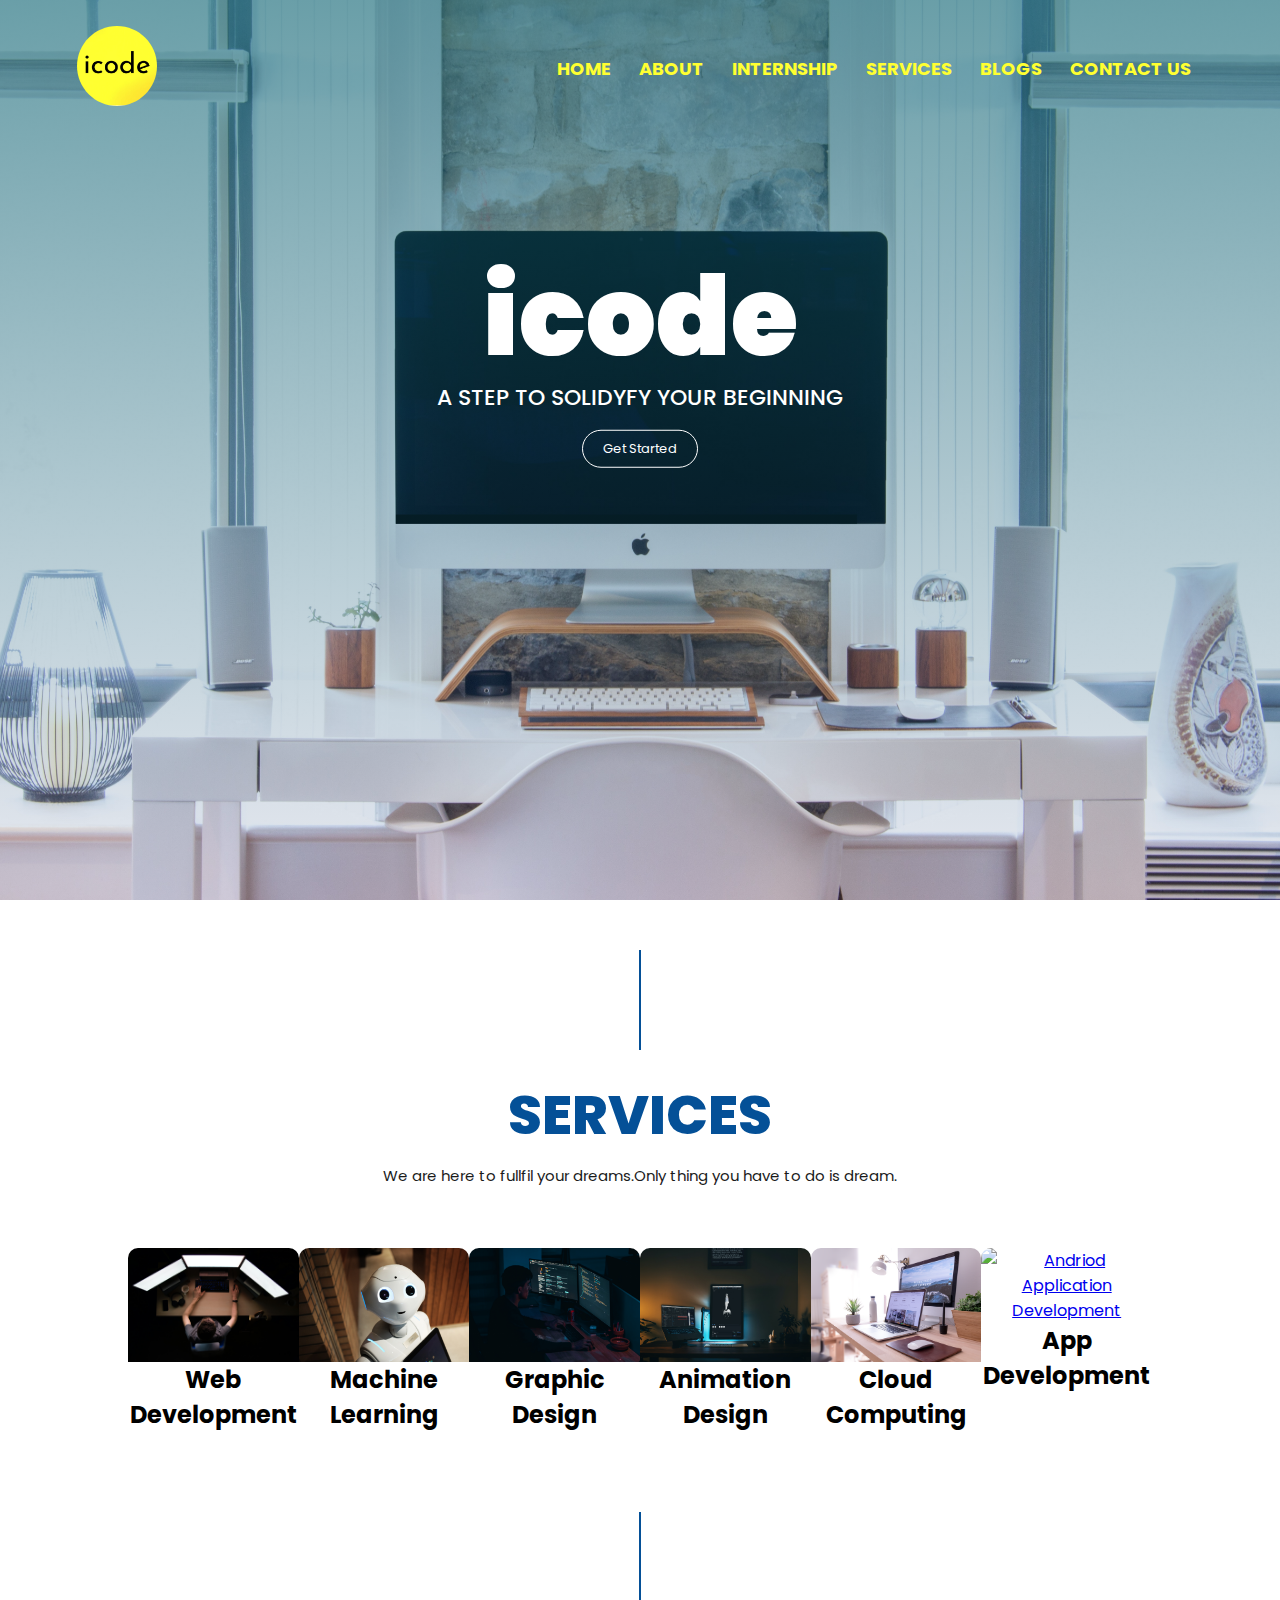
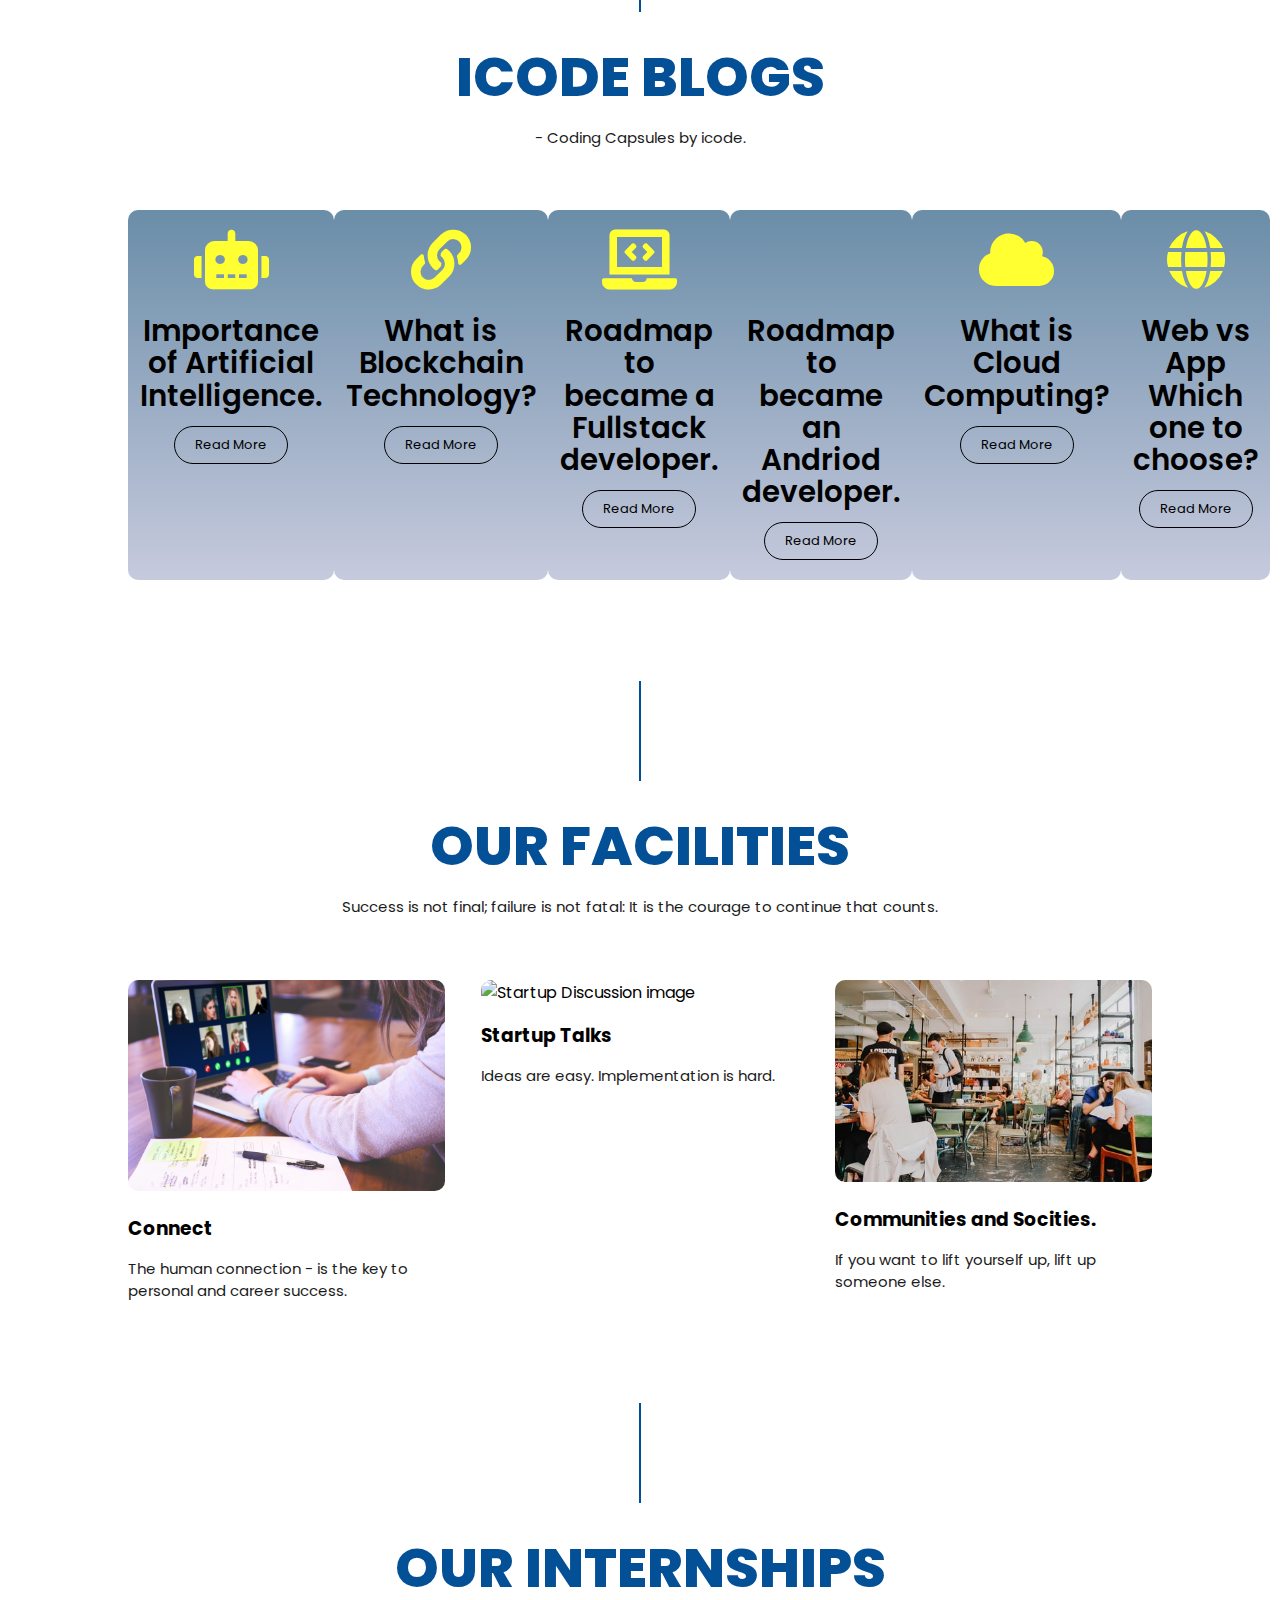
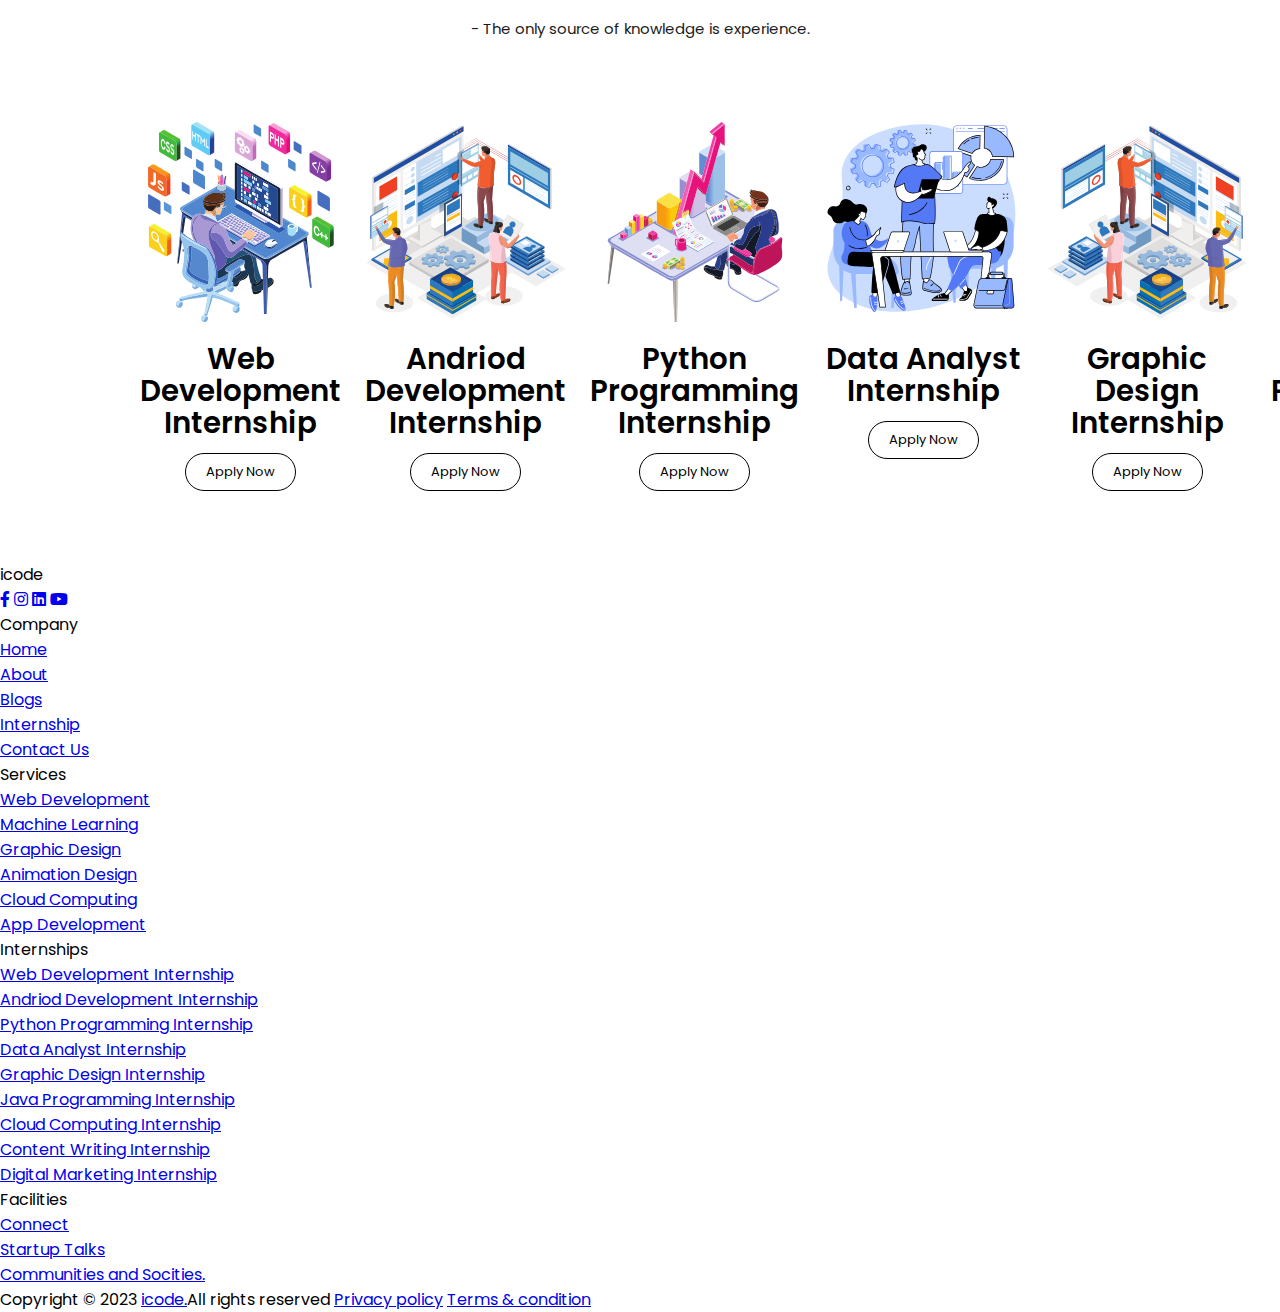
==== commit 4c01d034: "Add files via upload" ====
--- a/index.html
+++ b/index.html
@@ -30,10 +30,11 @@
         <i class="fa fa-times" onclick="hideMenu()"></i>
         <ul>
           <li><a href="Index.html">Home</a></li>
-          <li><a href="html/about.html">About</a></li>
-          <li><a href="html/Notes.html">Notes</a></li>
-          <li><a href="html/blog.html">Blog</a></li>
-          <li><a href="html/contact.html">Contact</a></li>
+          <li><a href="#">About</a></li>
+          <li><a href="#Intern">Internship</a></li>
+          <li><a href="#service">Services</a></li>
+          <li><a href="#Blog">Blogs</a></li>
+          <li><a href="#">Contact us</a></li>
         </ul>
       </div>
       <i class="fa fa-bars" onclick="showMenu()"></i>
@@ -53,7 +54,7 @@
 
   <!-- Service Section Start-->
 
-  <section class="service">
+  <section id="service" class="service">
     <div class="PageBlock">
       <div class="verticalLine"></div>
       <div class="Clear"></div>
@@ -63,11 +64,11 @@
 
     <div class="row">
       <div class="service-col">
-        <a href="#"><img src="img/service1.jpg" alt="Web Developmemt" /></a>
-        <div class="layer">
-          <h3>Web Developmemt</h3>
-        </div>
-        <h2>Web Developmemt</h2>
+        <a href="#"><img src="img/service1.jpg" alt="Web Development" /></a>
+        <div class="layer">
+          <h3>Web Development</h3>
+        </div>
+        <h2>Web Development</h2>
       </div>
       <div class="service-col">
         <a href="#"><img src="img/service2.jpg" alt="Machine Learning" /></a>
@@ -109,7 +110,7 @@
   <!-- Service Section End -->
 
   <!-- Blogs Section Start -->
-  <section class="Blog">
+  <section id="Blog" class="Blog">
     <div class="PageBlock"></div>
     <div class="verticalLine"></div>
     <div class="Clear"></div>
@@ -121,7 +122,7 @@
       <div class="Blog-col">
         <i class="fas fa-solid fa-robot"></i>
         <h3>Importance of Artificial Intelligence.</h3>
-        <a href="#" class="hero_btn1">Read More</a>
+        <a href="Blogs/aiml.html" class="hero_btn1">Read More</a>
       </div>
       <div class="Blog-col">
         <i class="fas fa-solid fa-link"></i>
@@ -153,7 +154,7 @@
   <!-- Blog Section End -->
 
   <!-- Facilities Section Start -->
-  <section class="facilities">
+  <section id="facilities" class="facilities">
     <div class="PageBlock">
       <div class="verticalLine"></div>
       <div class="Clear"></div>
@@ -163,18 +164,18 @@
 
     <div class="row">
       <div class="facilities-col">
-        <a href="#"><img src="img/facility1.jpg" alt="Connect People"></a>
+        <img src="img/facility1.jpg" alt="Connect People">
         <h3>Connect</h3>
         <p>The human connection - is the key to personal and career success.
         </p>
       </div>
       <div class="facilities-col">
-        <a href="#"><img src="img/facility2.jpg" alt="Startup Discussion image"></a>
+        <img src="img/facility2.jpg" alt="Startup Discussion image">
         <h3>Startup Talks</h3>
         <p>Ideas are easy. Implementation is hard.</p>
       </div>
       <div class="facilities-col">
-        <a href="#"><img src="img/facility3.png" alt="Communities and Society image"></a>
+        <img src="img/facility3.png" alt="Communities and Society image">
         <h3>Communities and Socities.</h3>
         <p>If you want to lift yourself up, lift up someone else.</p>
       </div>
@@ -182,51 +183,140 @@
   </section>
   <!-- Facilities Section End -->
 
-    <!-- Internship Section Start -->
-    <section class="Intern">
-      <div class="PageBlock"></div>
-      <div class="verticalLine"></div>
-      <div class="Clear"></div>
-      </div>
-      <h1>Our Internships</h1>
-      <p>- The only source of knowledge is experience.</p>
-  
-      <div class="row">
-        <div class="Intern-col">
-          <img src="img/Web Development.svg" alt="Web Development Image" height="200px" width="200px">
-          <h3>Web Development Internship</h3>
-          <a href="#" class="hero_btn2">Apply Now</a>
-        </div>
-        <div class="Intern-col">
-          <img src="img/Andriod Development.svg" alt="Web Development Image" height="200px" width="200px">
-          <h3>Andriod Development Internship</h3>
-          <a href="#" class="hero_btn2">Apply Now</a>
-        </div>
-        <div class="Intern-col">
-          <img src="img/Data Science.svg" alt="Web Development Image" height="200px" width="200px">
-          <h3>Data Science Internship</h3>
-          <a href="#" class="hero_btn2">Apply Now</a>
-        </div>
-        <div class="Intern-col">
-          <img src="img/Graphic Designing.svg" alt="Graphic Design Image" height="200px" width="200px">
-          <h3>Graphic Design Internship</h3>
-          <a href="#" class="hero_btn2">Apply Now</a>
-        </div>
-        <div class="Intern-col">
-          <img src="img/Java Programming.svg" alt="Graphic Design Image" height="200px" width="200px">
-          <h3>Java Programming Internship</h3>
-          <a href="#" class="hero_btn2">Apply Now</a>
-        </div>
-        <div class="Intern-col">
-          <img src="img/Cloud Computing.svg" alt="Graphic Design Image" height="200px" width="200px">
-          <h3>Cloud Computing Internship</h3>
-          <a href="#" class="hero_btn2">Apply Now</a>
-        </div>
-      </div>
-    </section>
-    <!-- Internship Section End -->
-
-
+  <!-- Internship Section Start -->
+  <section id="Intern" class="Intern">
+    <div class="PageBlock"></div>
+    <div class="verticalLine"></div>
+    <div class="Clear"></div>
+    </div>
+    <h1>Our Internships</h1>
+    <p>- The only source of knowledge is experience.</p>
+
+    <div class="row">
+      <div class="Intern-col">
+        <img src="img/Web Development.svg" alt="Web Development Image" height="200px" width="200px">
+        <h3>Web Development Internship</h3>
+        <a href="https://docs.google.com/forms/d/e/1FAIpQLSe1HVp25qlfug1CfEmyHOumXbtPNraHPtbPxPldK0jKmtwwug/viewform?usp=sf_link"
+          class="hero_btn2" target="_blank">Apply Now</a>
+      </div>
+      <div class="Intern-col">
+        <img src="img/Andriod Development.svg" alt="Andriod Development Image" height="200px" width="200px">
+        <h3>Andriod Development Internship</h3>
+        <a href="https://docs.google.com/forms/d/e/1FAIpQLSe1HVp25qlfug1CfEmyHOumXbtPNraHPtbPxPldK0jKmtwwug/viewform?usp=sf_link"
+          class="hero_btn2" target="_blank">Apply Now</a>
+      </div>
+      <div class="Intern-col">
+        <img src="img/Python Programming.svg" alt="Python Programming Image" height="200px" width="200px">
+        <h3>Python Programming Internship</h3>
+        <a href="https://docs.google.com/forms/d/e/1FAIpQLSe1HVp25qlfug1CfEmyHOumXbtPNraHPtbPxPldK0jKmtwwug/viewform?usp=sf_link"
+          class="hero_btn2" target="_blank">Apply Now</a>
+      </div>
+      <div class="Intern-col">
+        <img src="img/Data Science.svg" alt="Data Analyst Image" height="200px" width="200px">
+        <h3>Data Analyst Internship</h3>
+        <a href="https://docs.google.com/forms/d/e/1FAIpQLSe1HVp25qlfug1CfEmyHOumXbtPNraHPtbPxPldK0jKmtwwug/viewform?usp=sf_link"
+          class="hero_btn2" target="_blank">Apply Now</a>
+      </div>
+      <div class="Intern-col">
+        <img src="img/Graphic Designing.svg" alt="Graphic Design Image" height="200px" width="200px">
+        <h3>Graphic Design Internship</h3>
+        <a href="https://docs.google.com/forms/d/e/1FAIpQLSe1HVp25qlfug1CfEmyHOumXbtPNraHPtbPxPldK0jKmtwwug/viewform?usp=sf_link"
+          class="hero_btn2" target="_blank">Apply Now</a>
+      </div>
+      <div class="Intern-col">
+        <img src="img/Java Programming.svg" alt="Java Programming Image" height="200px" width="200px">
+        <h3>Java Programming Internship</h3>
+        <a href="https://docs.google.com/forms/d/e/1FAIpQLSe1HVp25qlfug1CfEmyHOumXbtPNraHPtbPxPldK0jKmtwwug/viewform?usp=sf_link"
+          class="hero_btn2" target="_blank">Apply Now</a>
+      </div>
+      <div class="Intern-col">
+        <img src="img/Cloud Computing.svg" alt="Cloud Computing Image" height="200px" width="200px">
+        <h3>Cloud Computing Internship</h3>
+        <a href="https://docs.google.com/forms/d/e/1FAIpQLSe1HVp25qlfug1CfEmyHOumXbtPNraHPtbPxPldK0jKmtwwug/viewform?usp=sf_link"
+          class="hero_btn2" target="_blank">Apply Now</a>
+      </div>
+      <div class="Intern-col">
+        <img src="img/Content Writing.svg" alt="Content Writing Image" height="200px" width="200px">
+        <h3>Content Writing Internship</h3>
+        <a href="https://docs.google.com/forms/d/e/1FAIpQLSe1HVp25qlfug1CfEmyHOumXbtPNraHPtbPxPldK0jKmtwwug/viewform?usp=sf_link"
+          class="hero_btn2" target="_blank">Apply Now</a>
+      </div>
+      <div class="Intern-col">
+        <img src="img/Digital Marketing.svg" alt="Digital Marketing Image" height="200px" width="200px">
+        <h3>Digital Marketing Internship</h3>
+        <a href="https://docs.google.com/forms/d/e/1FAIpQLSe1HVp25qlfug1CfEmyHOumXbtPNraHPtbPxPldK0jKmtwwug/viewform?usp=sf_link"
+          class="hero_btn2" target="_blank">Apply Now</a>
+      </div>
+    </div>
+  </section>
+  <!-- Internship Section End -->
+
+  <!-- Footer code starts here  -->
+
+  <footer>
+    <div class="content">
+      <div class="top">
+        <div class="logo-details">
+          <span class="logo_name">icode</span>
+        </div>
+        <div class="media-icons">
+          <a href="https://www.facebook.com/profile.php?id=100077049365461" target="_blank"><i class="fab fa-facebook-f"></i></a>
+          <!-- <a href="#"><i class="fab fa-twitter"></i></a> -->
+          <a href="https://www.instagram.com/icode_140/" target="_blank"><i class="fab fa-instagram"></i></a>
+          <a href="https://www.linkedin.com/company/icode140/" target="_blank"><i class="fab fa-linkedin"></i></a>
+          <a href="https://www.youtube.com/@icode140" target="_blank"><i class="fab fa-youtube"></i></a>
+        </div>
+      </div>
+      <div class="link-boxes">
+        <ul class="box">
+          <li class="link_name">Company</li>
+          <li><a href="index.html">Home</a></li>
+          <li><a href="#">About</a></li>
+          <li><a href="#Blog">Blogs</a></li>
+          <li><a href="#Intern">Internship</a></li>
+          <li><a href="#">Contact Us</a></li>
+        </ul>
+        <ul class="box">
+          <li class="link_name">Services</li>
+          <li><a href="#service">Web Development</a></li>
+          <li><a href="#service">Machine Learning</a></li>
+          <li><a href="#service">Graphic Design</a></li>
+          <li><a href="#service">Animation Design</a></li>
+          <li><a href="#service">Cloud Computing</a></li>
+          <li><a href="#service">App Development</a></li>
+        </ul>
+        <ul class="box">
+                    <li class="link_name">Internships</li>
+                    <li><a href="https://docs.google.com/forms/d/e/1FAIpQLSe1HVp25qlfug1CfEmyHOumXbtPNraHPtbPxPldK0jKmtwwug/viewform?usp=sf_link">Web Development Internship</a></li>
+                    <li><a href="https://docs.google.com/forms/d/e/1FAIpQLSe1HVp25qlfug1CfEmyHOumXbtPNraHPtbPxPldK0jKmtwwug/viewform?usp=sf_link">Andriod Development Internship</a></li>
+                    <li><a href="https://docs.google.com/forms/d/e/1FAIpQLSe1HVp25qlfug1CfEmyHOumXbtPNraHPtbPxPldK0jKmtwwug/viewform?usp=sf_link">Python Programming Internship</a></li>
+                    <li><a href="https://docs.google.com/forms/d/e/1FAIpQLSe1HVp25qlfug1CfEmyHOumXbtPNraHPtbPxPldK0jKmtwwug/viewform?usp=sf_link">Data Analyst Internship</a></li>
+                    <li><a href="https://docs.google.com/forms/d/e/1FAIpQLSe1HVp25qlfug1CfEmyHOumXbtPNraHPtbPxPldK0jKmtwwug/viewform?usp=sf_link">Graphic Design Internship</a></li>
+                    <li><a href="https://docs.google.com/forms/d/e/1FAIpQLSe1HVp25qlfug1CfEmyHOumXbtPNraHPtbPxPldK0jKmtwwug/viewform?usp=sf_link">Java Programming Internship</a></li>
+                    <li><a href="https://docs.google.com/forms/d/e/1FAIpQLSe1HVp25qlfug1CfEmyHOumXbtPNraHPtbPxPldK0jKmtwwug/viewform?usp=sf_link">Cloud Computing Internship</a></li>
+                    <li><a href="https://docs.google.com/forms/d/e/1FAIpQLSe1HVp25qlfug1CfEmyHOumXbtPNraHPtbPxPldK0jKmtwwug/viewform?usp=sf_link">Content Writing Internship</a></li>
+                    <li><a href="https://docs.google.com/forms/d/e/1FAIpQLSe1HVp25qlfug1CfEmyHOumXbtPNraHPtbPxPldK0jKmtwwug/viewform?usp=sf_link">Digital Marketing Internship</a></li>
+                </ul>
+                <ul class="box">
+                  <li class="link_name">Facilities</li>
+                  <li><a href="#">Connect</a></li>
+                  <li><a href="#">Startup Talks</a></li>
+                  <li><a href="#">Communities and Socities.</a></li>
+                </ul>
+      </div>
+    </div>
+    <div class="bottom-details">
+      <div class="bottom_text">
+        <span class="copyright_text">Copyright © 2023 <a href="#">icode.</a>All rights reserved</span>
+        <span class="policy_terms">
+          <a href="#">Privacy policy</a>
+          <a href="#">Terms & condition</a>
+        </span>
+      </div>
+    </div>
+  </footer>
+
+<!-- Footer code ends here  -->
 
   <script src="script.js"></script>
   <!-- Optional JavaScript; choose one of the two! -->
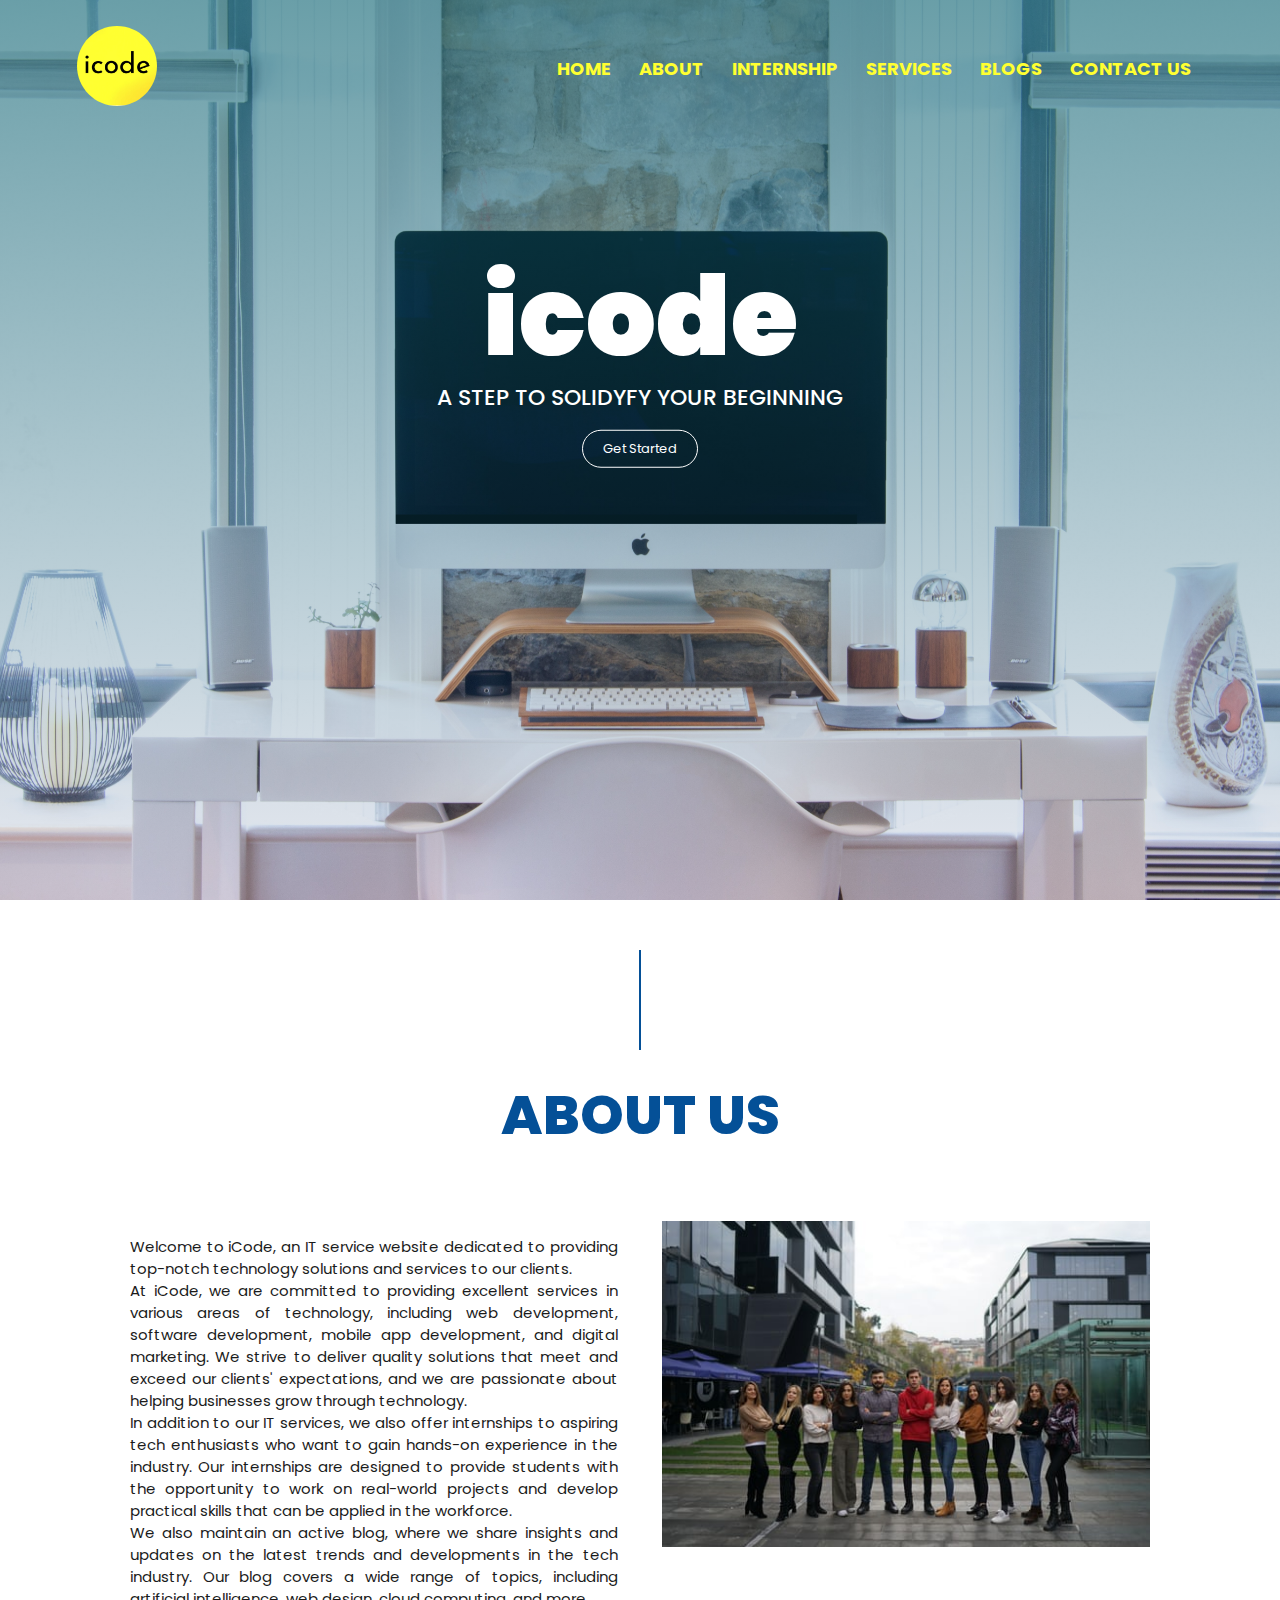
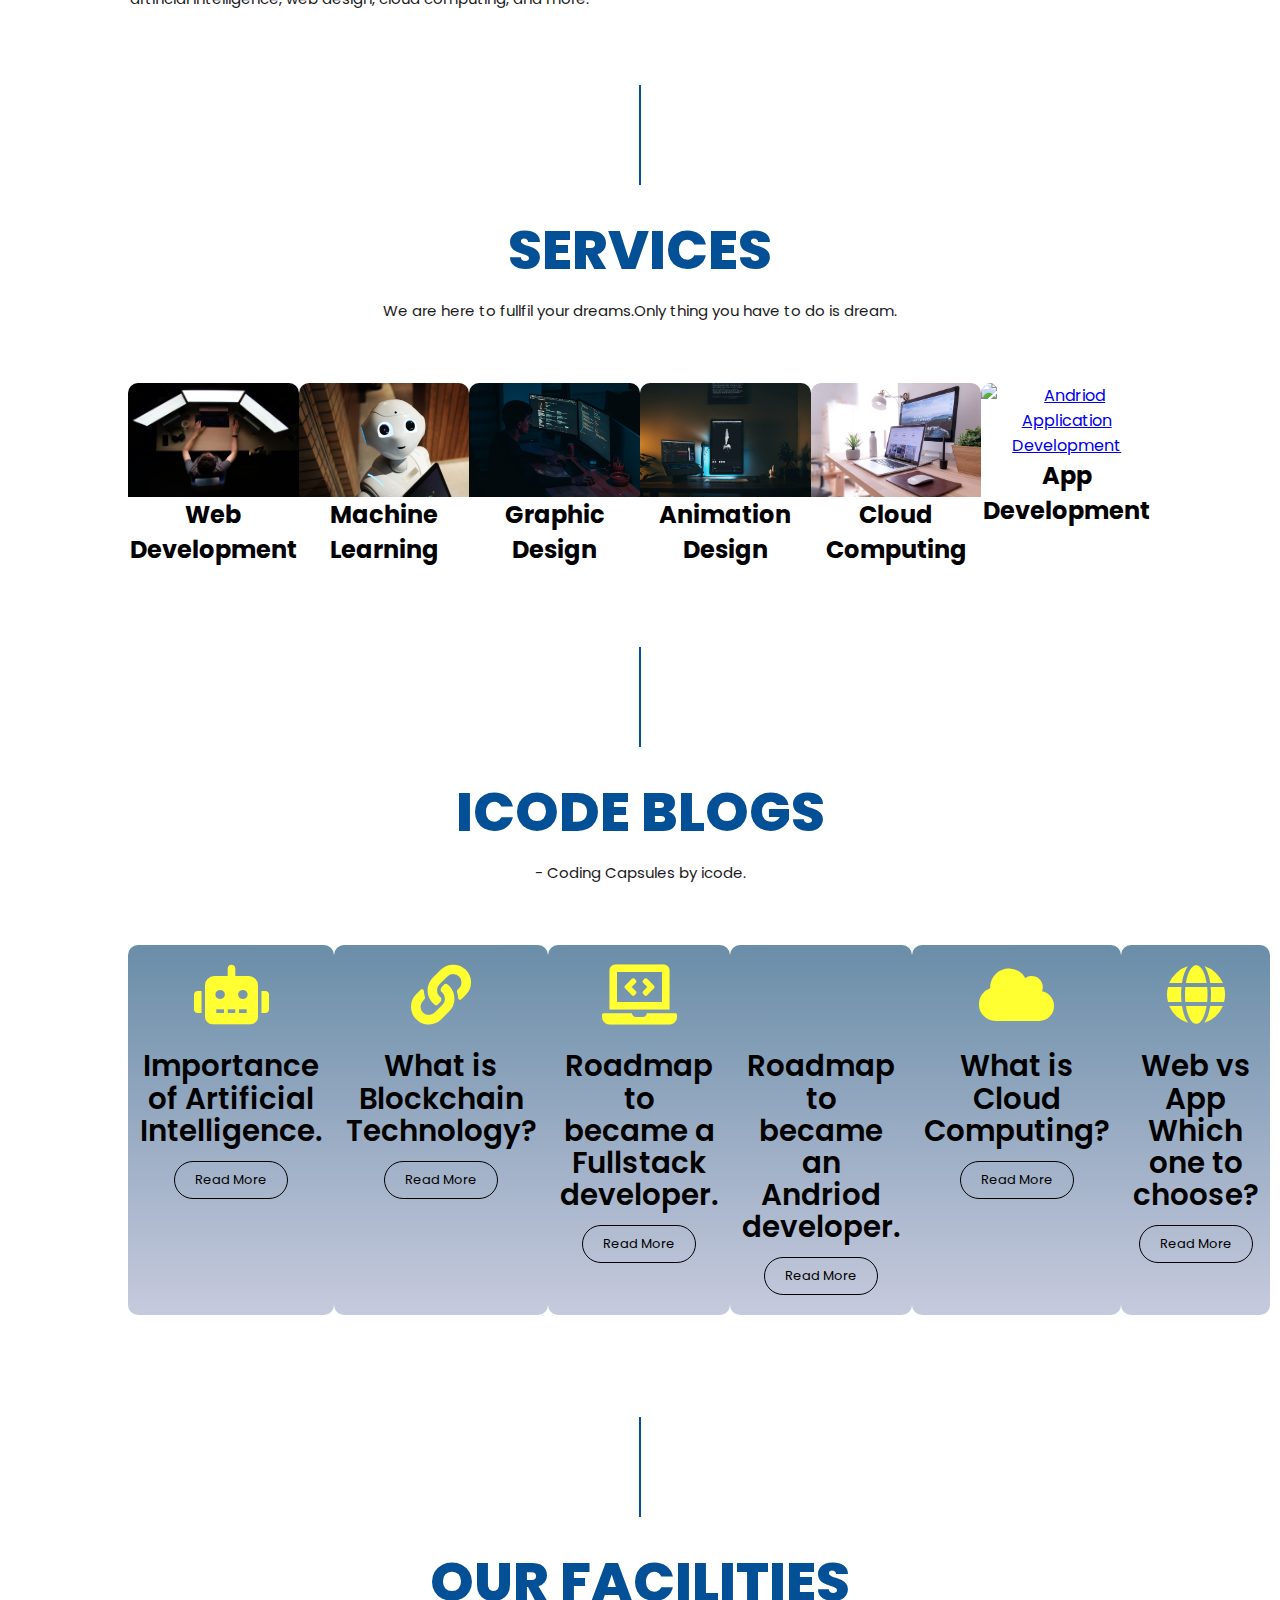
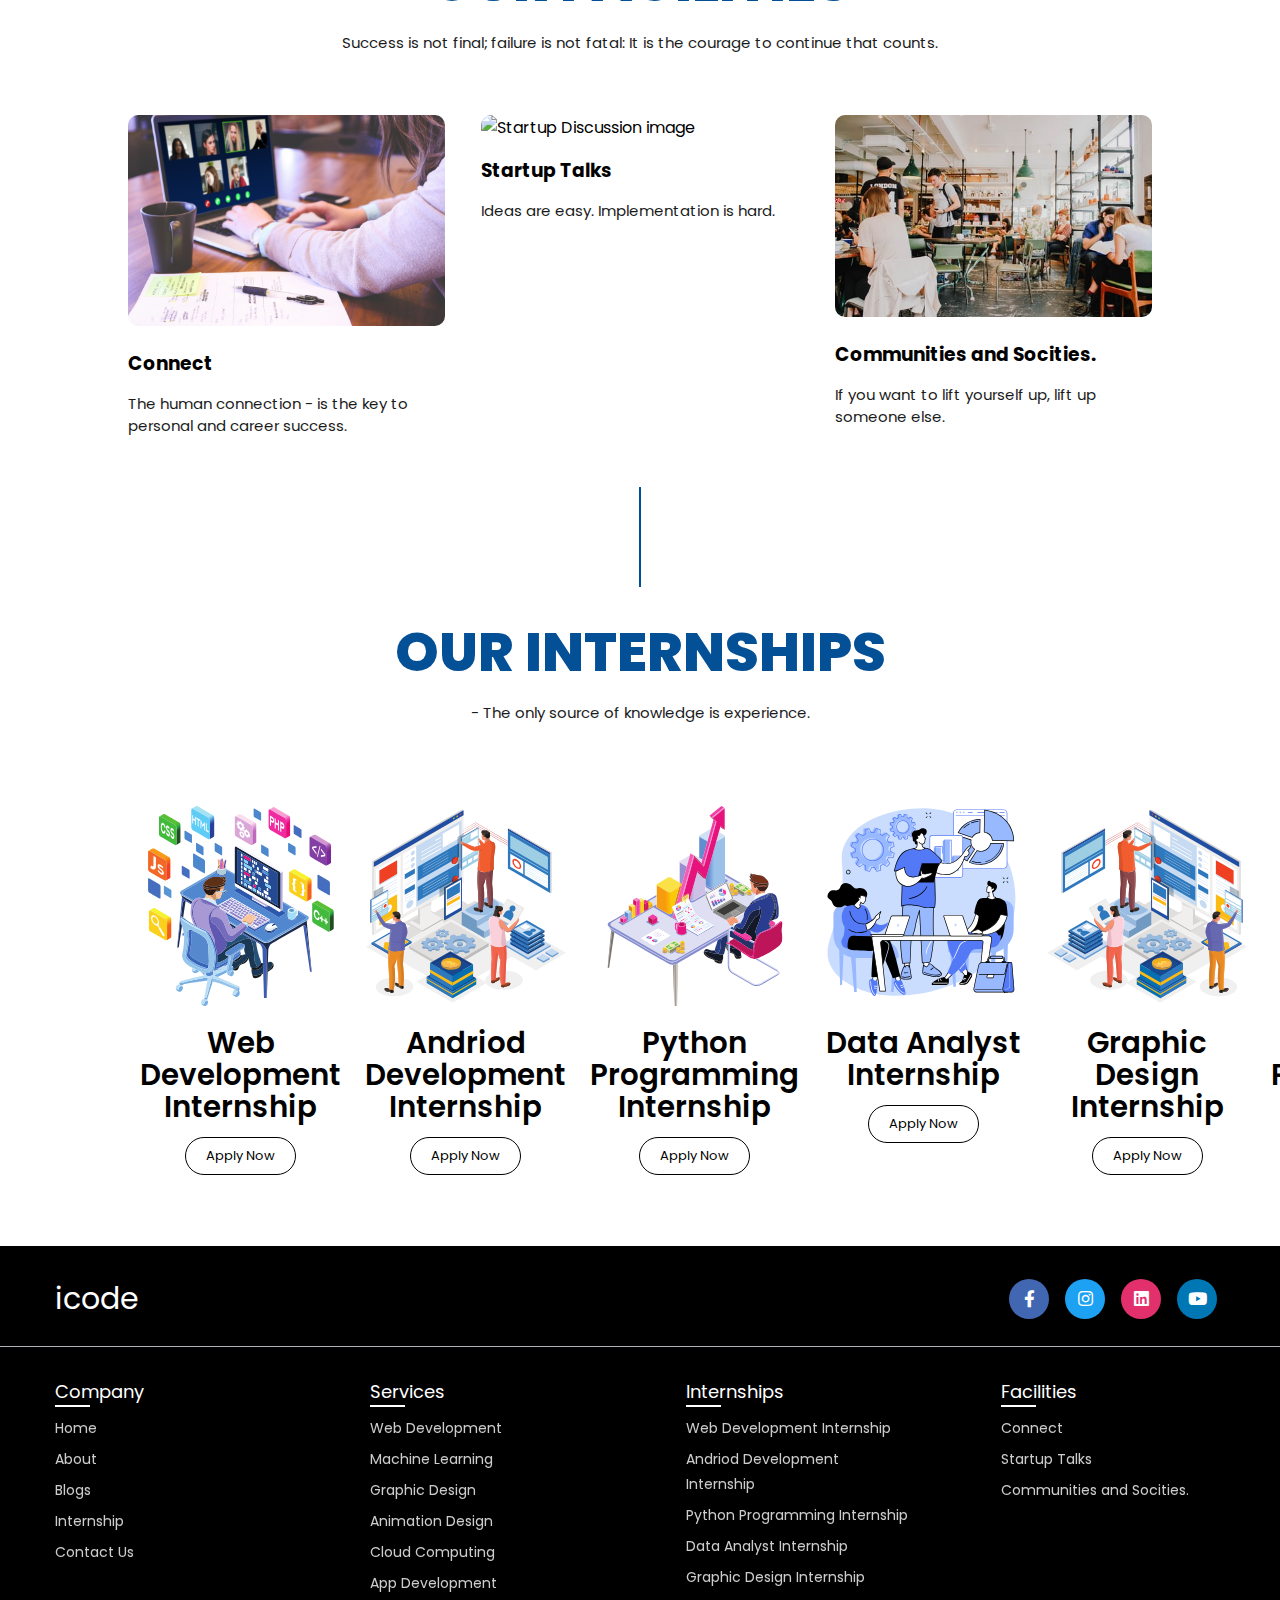
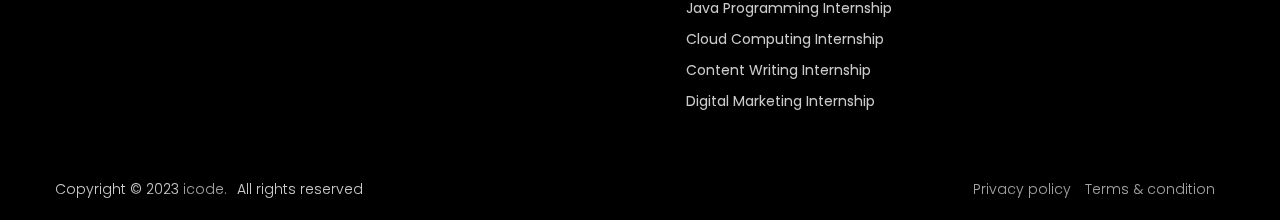
==== commit e7843a59: "Add files via upload" ====
--- a/index.html
+++ b/index.html
@@ -30,11 +30,11 @@
         <i class="fa fa-times" onclick="hideMenu()"></i>
         <ul>
           <li><a href="Index.html">Home</a></li>
-          <li><a href="#">About</a></li>
+          <li><a href="#aboutus">About</a></li>
           <li><a href="#Intern">Internship</a></li>
           <li><a href="#service">Services</a></li>
           <li><a href="#Blog">Blogs</a></li>
-          <li><a href="#">Contact us</a></li>
+          <li><a href="https://telegram.me/+4sdCilaTUJJkY2E1">Contact us</a></li>
         </ul>
       </div>
       <i class="fa fa-bars" onclick="showMenu()"></i>
@@ -46,11 +46,46 @@
     <div class="text_box">
       <h2>icode</h2>
       <p id="headtext">A Step to Solidyfy Your Beginning</p>
-      <a href="#" class="hero_btn">Get Started</a>
+      <a href="#service" class="hero_btn">Get Started</a>
     </div>
   </section>
 
   <!-- center part ends here -->
+
+  <!-- About Us Section Start -->
+
+  <section id="aboutus" class="about-us">
+    <div class="PageBlock">
+      <div class="verticalLine"></div>
+      <div class="Clear"></div>
+    </div>
+    <h1>About us</h1>
+    <div class="row">
+      <div class="about-col">
+        <p>Welcome to iCode, an IT service website dedicated to providing top-notch technology solutions and services to
+          our clients.
+          <br>
+          At iCode, we are committed to providing excellent services in various areas of technology, including web
+          development, software development, mobile app development, and digital marketing. We strive to deliver quality
+          solutions that meet and exceed our clients' expectations, and we are passionate about helping businesses grow
+          through technology.
+          <br>
+          In addition to our IT services, we also offer internships to aspiring tech enthusiasts who want to gain
+          hands-on experience in the industry. Our internships are designed to provide students with the opportunity to
+          work on real-world projects and develop practical skills that can be applied in the workforce.
+          <br>
+          We also maintain an active blog, where we share insights and updates on the latest trends and developments in
+          the tech industry. Our blog covers a wide range of topics, including artificial intelligence, web design,
+          cloud computing, and more.
+        </p>
+      </div>
+      <div class="about-col">
+        <img src="img/about.png" alt="">
+      </div>
+    </div>
+  </section>
+
+  <!-- About Us Section end -->
 
   <!-- Service Section Start-->
 
@@ -127,27 +162,27 @@
       <div class="Blog-col">
         <i class="fas fa-solid fa-link"></i>
         <h3>What is Blockchain Technology?</h3>
-        <a href="#" class="hero_btn1">Read More</a>
+        <a href="Blogs/blockchain.html" class="hero_btn1">Read More</a>
       </div>
       <div class="Blog-col">
         <i class="fas fa-solid fa-laptop-code"></i>
         <h3>Roadmap to became a Fullstack developer.</h3>
-        <a href="#" class="hero_btn1">Read More</a>
+        <a href="Blogs/fullstack.html" class="hero_btn1">Read More</a>
       </div>
       <div class="Blog-col">
         <i class="fas fa-brands fa-android"></i>
         <h3>Roadmap to became an Andriod developer.</h3>
-        <a href="#" class="hero_btn1">Read More</a>
+        <a href="Blogs/android.html" class="hero_btn1">Read More</a>
       </div>
       <div class="Blog-col">
         <i class="fas fa-solid fa-cloud"></i>
         <h3>What is Cloud Computing?</h3>
-        <a href="#" class="hero_btn1">Read More</a>
+        <a href="Blogs/cloudcomputing.html" class="hero_btn1">Read More</a>
       </div>
       <div class="Blog-col">
         <i class="fas fa-solid fa-globe"></i>
         <h3>Web vs App Which one to choose?</h3>
-        <a href="#" class="hero_btn1">Read More</a>
+        <a href="Blogs/webvsapp.html" class="hero_btn1">Read More</a>
       </div>
     </div>
   </section>
@@ -260,7 +295,8 @@
           <span class="logo_name">icode</span>
         </div>
         <div class="media-icons">
-          <a href="https://www.facebook.com/profile.php?id=100077049365461" target="_blank"><i class="fab fa-facebook-f"></i></a>
+          <a href="https://www.facebook.com/profile.php?id=100077049365461" target="_blank"><i
+              class="fab fa-facebook-f"></i></a>
           <!-- <a href="#"><i class="fab fa-twitter"></i></a> -->
           <a href="https://www.instagram.com/icode_140/" target="_blank"><i class="fab fa-instagram"></i></a>
           <a href="https://www.linkedin.com/company/icode140/" target="_blank"><i class="fab fa-linkedin"></i></a>
@@ -271,10 +307,10 @@
         <ul class="box">
           <li class="link_name">Company</li>
           <li><a href="index.html">Home</a></li>
-          <li><a href="#">About</a></li>
+          <li><a href="#aboutus">About</a></li>
           <li><a href="#Blog">Blogs</a></li>
           <li><a href="#Intern">Internship</a></li>
-          <li><a href="#">Contact Us</a></li>
+          <li><a href="https://telegram.me/+4sdCilaTUJJkY2E1">Contact Us</a></li>
         </ul>
         <ul class="box">
           <li class="link_name">Services</li>
@@ -286,23 +322,41 @@
           <li><a href="#service">App Development</a></li>
         </ul>
         <ul class="box">
-                    <li class="link_name">Internships</li>
-                    <li><a href="https://docs.google.com/forms/d/e/1FAIpQLSe1HVp25qlfug1CfEmyHOumXbtPNraHPtbPxPldK0jKmtwwug/viewform?usp=sf_link">Web Development Internship</a></li>
-                    <li><a href="https://docs.google.com/forms/d/e/1FAIpQLSe1HVp25qlfug1CfEmyHOumXbtPNraHPtbPxPldK0jKmtwwug/viewform?usp=sf_link">Andriod Development Internship</a></li>
-                    <li><a href="https://docs.google.com/forms/d/e/1FAIpQLSe1HVp25qlfug1CfEmyHOumXbtPNraHPtbPxPldK0jKmtwwug/viewform?usp=sf_link">Python Programming Internship</a></li>
-                    <li><a href="https://docs.google.com/forms/d/e/1FAIpQLSe1HVp25qlfug1CfEmyHOumXbtPNraHPtbPxPldK0jKmtwwug/viewform?usp=sf_link">Data Analyst Internship</a></li>
-                    <li><a href="https://docs.google.com/forms/d/e/1FAIpQLSe1HVp25qlfug1CfEmyHOumXbtPNraHPtbPxPldK0jKmtwwug/viewform?usp=sf_link">Graphic Design Internship</a></li>
-                    <li><a href="https://docs.google.com/forms/d/e/1FAIpQLSe1HVp25qlfug1CfEmyHOumXbtPNraHPtbPxPldK0jKmtwwug/viewform?usp=sf_link">Java Programming Internship</a></li>
-                    <li><a href="https://docs.google.com/forms/d/e/1FAIpQLSe1HVp25qlfug1CfEmyHOumXbtPNraHPtbPxPldK0jKmtwwug/viewform?usp=sf_link">Cloud Computing Internship</a></li>
-                    <li><a href="https://docs.google.com/forms/d/e/1FAIpQLSe1HVp25qlfug1CfEmyHOumXbtPNraHPtbPxPldK0jKmtwwug/viewform?usp=sf_link">Content Writing Internship</a></li>
-                    <li><a href="https://docs.google.com/forms/d/e/1FAIpQLSe1HVp25qlfug1CfEmyHOumXbtPNraHPtbPxPldK0jKmtwwug/viewform?usp=sf_link">Digital Marketing Internship</a></li>
-                </ul>
-                <ul class="box">
-                  <li class="link_name">Facilities</li>
-                  <li><a href="#">Connect</a></li>
-                  <li><a href="#">Startup Talks</a></li>
-                  <li><a href="#">Communities and Socities.</a></li>
-                </ul>
+          <li class="link_name">Internships</li>
+          <li><a
+              href="https://docs.google.com/forms/d/e/1FAIpQLSe1HVp25qlfug1CfEmyHOumXbtPNraHPtbPxPldK0jKmtwwug/viewform?usp=sf_link">Web
+              Development Internship</a></li>
+          <li><a
+              href="https://docs.google.com/forms/d/e/1FAIpQLSe1HVp25qlfug1CfEmyHOumXbtPNraHPtbPxPldK0jKmtwwug/viewform?usp=sf_link">Andriod
+              Development Internship</a></li>
+          <li><a
+              href="https://docs.google.com/forms/d/e/1FAIpQLSe1HVp25qlfug1CfEmyHOumXbtPNraHPtbPxPldK0jKmtwwug/viewform?usp=sf_link">Python
+              Programming Internship</a></li>
+          <li><a
+              href="https://docs.google.com/forms/d/e/1FAIpQLSe1HVp25qlfug1CfEmyHOumXbtPNraHPtbPxPldK0jKmtwwug/viewform?usp=sf_link">Data
+              Analyst Internship</a></li>
+          <li><a
+              href="https://docs.google.com/forms/d/e/1FAIpQLSe1HVp25qlfug1CfEmyHOumXbtPNraHPtbPxPldK0jKmtwwug/viewform?usp=sf_link">Graphic
+              Design Internship</a></li>
+          <li><a
+              href="https://docs.google.com/forms/d/e/1FAIpQLSe1HVp25qlfug1CfEmyHOumXbtPNraHPtbPxPldK0jKmtwwug/viewform?usp=sf_link">Java
+              Programming Internship</a></li>
+          <li><a
+              href="https://docs.google.com/forms/d/e/1FAIpQLSe1HVp25qlfug1CfEmyHOumXbtPNraHPtbPxPldK0jKmtwwug/viewform?usp=sf_link">Cloud
+              Computing Internship</a></li>
+          <li><a
+              href="https://docs.google.com/forms/d/e/1FAIpQLSe1HVp25qlfug1CfEmyHOumXbtPNraHPtbPxPldK0jKmtwwug/viewform?usp=sf_link">Content
+              Writing Internship</a></li>
+          <li><a
+              href="https://docs.google.com/forms/d/e/1FAIpQLSe1HVp25qlfug1CfEmyHOumXbtPNraHPtbPxPldK0jKmtwwug/viewform?usp=sf_link">Digital
+              Marketing Internship</a></li>
+        </ul>
+        <ul class="box">
+          <li class="link_name">Facilities</li>
+          <li><a href="#facilities">Connect</a></li>
+          <li><a href="#facilities">Startup Talks</a></li>
+          <li><a href="#facilities">Communities and Socities.</a></li>
+        </ul>
       </div>
     </div>
     <div class="bottom-details">
@@ -316,7 +370,7 @@
     </div>
   </footer>
 
-<!-- Footer code ends here  -->
+  <!-- Footer code ends here  -->
 
   <script src="script.js"></script>
   <!-- Optional JavaScript; choose one of the two! -->
--- a/style.css
+++ b/style.css
@@ -168,13 +168,54 @@
 
 /* Center css ends here */
 
+/* About Us Section Start */
+
+.about-us {
+    width: 80%;
+    margin: auto;
+    padding-top: 50px;
+    padding-bottom: 20px;
+}
+.about-us h1{
+    text-align: center;
+}
+
+.about-col {
+    flex-basis: 48%;
+    padding: 30px 2px;
+}
+
+.about-col img {
+    width: 100%;
+}
+
+.about-col h1 {
+    padding-top: 0;
+}
+
+.about-col p {
+    padding: 15px 0 25px;
+    text-align: justify;
+}
+
+.btn {
+    border: 1px solid #5236f4;
+    background: transparent;
+    color: #5236f4;
+}
+
+.btn:hover {
+    color: #fff;
+}
+
+/* About Us Section end */
+
 /* Services Section Start */
 
 .service {
     width: 80%;
     margin: auto;
     text-align: center;
-    padding-top: 50px;
 }
 
 .service-col {
@@ -348,7 +389,7 @@
 .facilities-col {
     flex-basis: 31%;
     border-radius: 10px;
-    margin-bottom: 5%;
+    /* margin-bottom: 5%; */
     text-align: left;
 }
 
@@ -404,7 +445,7 @@
     border: 1px solid  #000000;
     background:  #045097;
     color: #ffff31;
-    transition: 1s;
+    transition: 0.5s;
 }
 
 .Intern {
@@ -485,4 +526,237 @@
 
 /* Internship Section End */
 
-
+/* footer css starts here */
+
+footer{
+    position: relative !important;
+    background: #000000;
+    width: 100%;
+    bottom: 0;
+    left: 0;
+  }
+  footer::before{
+    content: '';
+    position: absolute;
+    left: 0;
+    top: 100px;
+    height: 1px;
+    width: 100%;
+    background: #AFAFB6;
+  }
+  footer .content{
+    max-width: 1250px;
+    margin: auto;
+    padding: 30px 40px 40px 40px;
+  }
+  footer .content .top{
+    display: flex;
+    align-items: center;
+    justify-content: space-between;
+    margin-bottom: 50px;
+  }
+  .content .top .logo-details{
+    color: #fff;
+    font-size: 30px;
+  }
+  .content .top .media-icons{
+    display: flex;
+  }
+  .content .top .media-icons a{
+    height: 40px;
+    width: 40px;
+    margin: 0 8px;
+    border-radius: 50%;
+    text-align: center;
+    line-height: 40px;
+    color: #fff;
+    font-size: 17px;
+    text-decoration: none;
+    transition: all 0.4s ease;
+  }
+  .top .media-icons a:nth-child(1){
+    background: #4267B2;
+  }
+  .top .media-icons a:nth-child(1):hover{
+    color: #4267B2;
+    background: #fff;
+  }
+  .top .media-icons a:nth-child(2){
+    background: #1DA1F2;
+  }
+  .top .media-icons a:nth-child(2):hover{
+    color: #1DA1F2;
+    background: #fff;
+  }
+  .top .media-icons a:nth-child(3){
+    background: #E1306C;
+  }
+  .top .media-icons a:nth-child(3):hover{
+    color: #E1306C;
+    background: #fff;
+  }
+  .top .media-icons a:nth-child(4){
+    background: #0077B5;
+  }
+  .top .media-icons a:nth-child(4):hover{
+    color: #0077B5;
+    background: #fff;
+  }
+  .top .media-icons a:nth-child(5){
+    background: #FF0000;
+  }
+  .top .media-icons a:nth-child(5):hover{
+    color: #FF0000;
+    background: #fff;
+  }
+  footer .content .link-boxes{
+    width: 100%;
+    display: flex;
+    justify-content: space-between;
+  }
+  footer .content .link-boxes .box{
+    width: calc(100% / 5 - 10px);
+  }
+  .content .link-boxes .box .link_name{
+    color: #fff;
+    font-size: 18px;
+    font-weight: 400;
+    margin-bottom: 10px;
+    position: relative;
+  }
+  .link-boxes .box .link_name::before{
+    content: '';
+    position: absolute;
+    left: 0;
+    bottom: -2px;
+    height: 2px;
+    width: 35px;
+    background: #fff;
+  }
+  .content .link-boxes .box li{
+    margin: 6px 0;
+    list-style: none;
+  }
+  .content .link-boxes .box li a{
+    color: #fff;
+    font-size: 14px;
+    font-weight: 400;
+    text-decoration: none;
+    opacity: 0.8;
+    transition: all 0.4s ease
+  }
+  .content .link-boxes .box li a:hover{
+    opacity: 1;
+    text-decoration: underline;
+  }
+  .content .link-boxes .input-box{
+    margin-right: 55px;
+  }
+  .link-boxes .input-box input{
+    height: 40px;
+    width: calc(100% + 55px);
+    outline: none;
+    border: 2px solid #AFAFB6;
+    background: #ffffff;
+    border-radius: 4px;
+    padding: 0 15px;
+    font-size: 15px;
+    color: #000000;
+    margin-top: 5px;
+  }
+  .link-boxes .input-box input::placeholder{
+    color: #3e3e41;
+    font-size: 16px;
+  }
+  .link-boxes .input-box input[type="button"]{
+    background: #fff;
+    color: #140B5C;
+    border: none;
+    font-size: 18px;
+    font-weight: 500;
+    margin: 4px 0;
+    opacity: 0.8;
+    cursor: pointer;
+    transition: all 0.4s ease;
+  }
+  .input-box input[type="button"]:hover{
+    opacity: 1;
+  }
+  footer .bottom-details{
+    width: 100%;
+    background: #000000;
+  }
+  footer .bottom-details .bottom_text{
+    max-width: 1250px;
+    margin: auto;
+    padding: 20px 40px;
+    display: flex;
+    justify-content: space-between;
+  }
+  .bottom-details .bottom_text span,
+  .bottom-details .bottom_text a{
+    font-size: 14px;
+    font-weight: 300;
+    color: #fff;
+    opacity: 0.8;
+    text-decoration: none;
+  }
+  .bottom-details .bottom_text a:hover{
+    opacity: 1;
+    text-decoration: underline;
+  }
+  .bottom-details .bottom_text a{
+    margin-right: 10px;
+  }
+  @media (max-width: 900px) {
+    footer .content .link-boxes{
+      flex-wrap: wrap;
+    }
+    footer .content .link-boxes .input-box{
+      width: 40%;
+      margin-top: 10px;
+    }
+  }
+  @media (max-width: 700px){
+    footer{
+      position: relative;
+    }
+    .content .top .logo-details{
+      font-size: 26px;
+    }
+    .content .top .media-icons a{
+      height: 35px;
+      width: 35px;
+      font-size: 14px;
+      line-height: 35px;
+    }
+    footer .content .link-boxes .box{
+      width: calc(100% / 3 - 10px);
+    }
+    footer .content .link-boxes .input-box{
+      width: 60%;
+    }
+    .bottom-details .bottom_text span,
+    .bottom-details .bottom_text a{
+      font-size: 12px;
+    }
+  }
+  @media (max-width: 520px){
+    footer::before{
+      top: 145px;
+    }
+    footer .content .top{
+      flex-direction: column;
+    }
+    .content .top .media-icons{
+      margin-top: 16px;
+    }
+    footer .content .link-boxes .box{
+      width: calc(100% / 2 - 10px);
+    }
+    footer .content .link-boxes .input-box{
+      width: 100%;
+    }
+  }
+  /* footer css ends here  */
+
